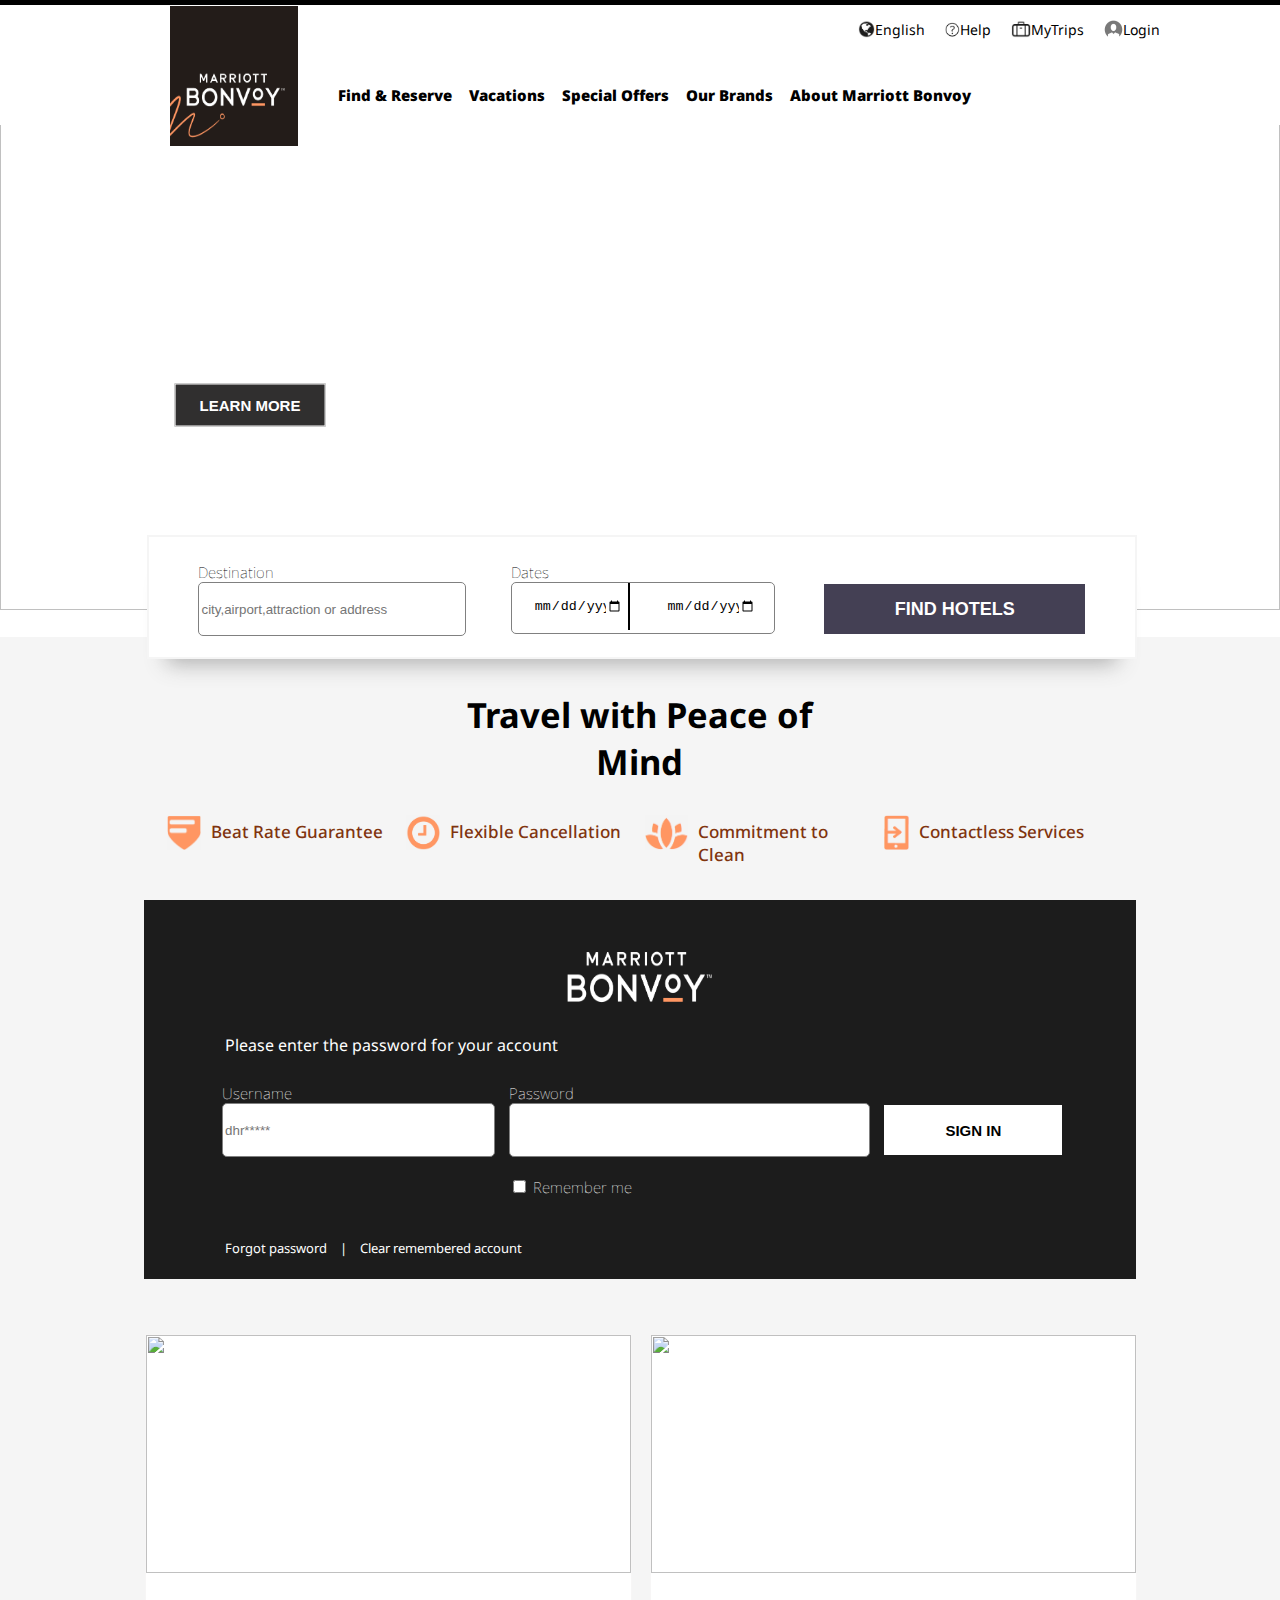
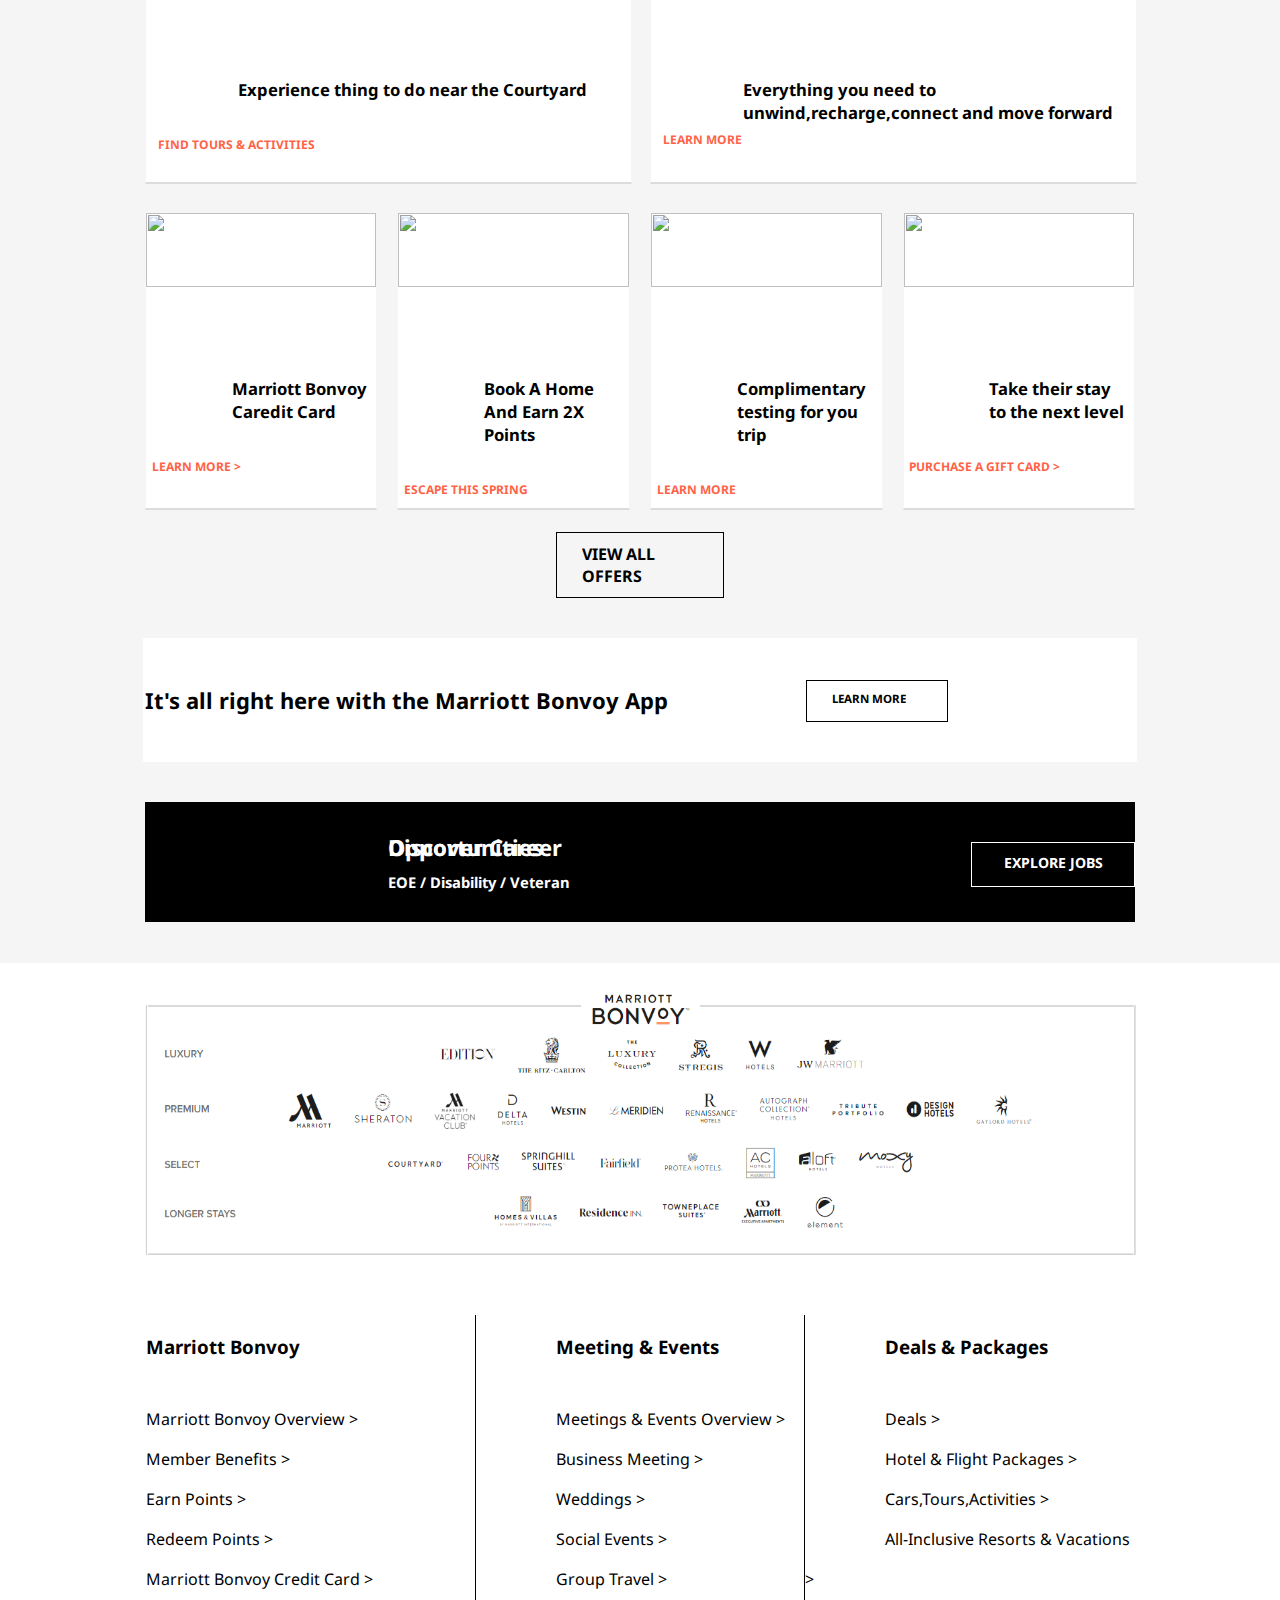
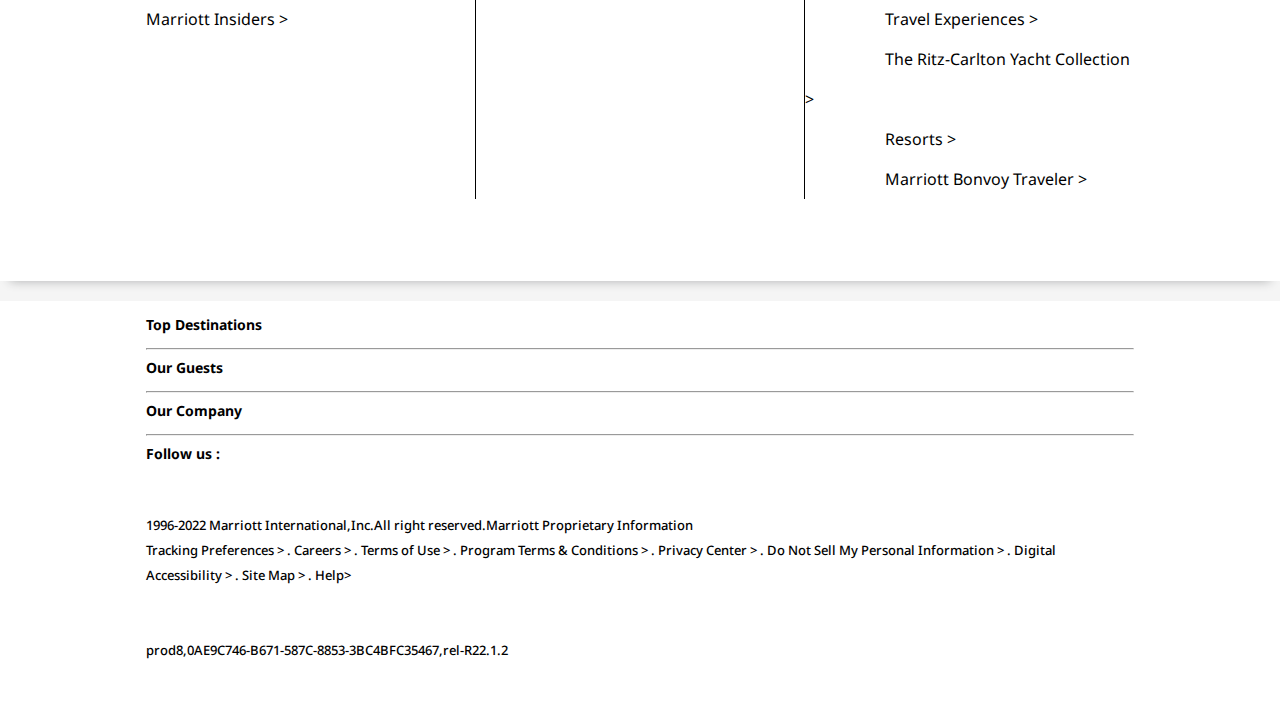
==== index.html @ 4ca2f534 "gofordeploy" ====
<!DOCTYPE html>
<html lang="en">

<head>
    <meta charset="UTF-8">
    <meta http-equiv="X-UA-Compatible" content="IE=edge">
    <meta name="viewport" content="width=device-width, initial-scale=1.0">
    <link
    rel="stylesheet"
    href="https://cdnjs.cloudflare.com/ajax/libs/font-awesome/4.7.0/css/font-awesome.min.css"
  />
  
    <link rel="preconnect" href="https://fonts.googleapis.com">
    <link rel="preconnect" href="https://fonts.gstatic.com" crossorigin>
    <link
        href="https://fonts.googleapis.com/css2?family=M+PLUS+2:wght@500;800&family=Mukta:wght@200&family=Noto+Sans&family=Outfit:wght@100&family=Poppins:wght@300&family=Source+Sans+Pro:wght@300&family=Zen+Kurenaido&display=swap"
        rel="stylesheet">
    <title>Landing Page</title>
    <link rel="shortcut icon" type="image/x-icon" href="https://cache.marriott.com/Images/Mobile/MC_Logos/MarriottApple57x57.png
      " hreflang="en-in" />

    <link rel="stylesheet" href="landing.css">
   
</head>

<body>
    <!-- main box of navbar -->

    <!-- sign in and login page in pop box -->
    <div id="pop">

    </div>

   


    <div id="navbar">

        <!-- logo box -->
        <div class="logo">
            <img src="./index_image/logo.png" width="100%" height="100%" alt="">
        </div>
        <!-- catagory box -->
        <div class="category">
            <div onclick="clickOn()">Find & Reserve</div>
            <div onclick="clickOn2()">Vacations</div>
            <div onclick="clickOn1()">Special Offers</div>
            <div onclick="clickOn3()">Our Brands</div>
            <!-- <div onclick="clickOn4()">Our Credit Card</div> -->
            <div onclick="clickOn5()">About Marriott Bonvoy</div>
        </div>
        <!-- info box like sigin ,help other -->
        <div class="info">
            <div><img src="./index_image/1st.png" alt="" width="50%" height="100%">English</div>
            <div><img src="./index_image/2nd.png" alt="" width="50%" height="100%"> Help</div>
            <div><img src="./index_image/3rd.png" alt="" width="50%" height="100%"> MyTrips</div>
            <div onclick="siginOn()" id="siginName"><img src="./index_image/8th.png" alt="" width="50%" height="100%"> Login</div>
            <div id="logOut" onclick="logOut()"></div>

            <div></div>
        </div>
    </div>
    <!-- navbar finish -->
    <!-- button and heading top on the image & image data -->
    <div id="mainImageBox">
        <div id="btuimg">
            <img src="https://cache.marriott.com/marriottassets/marriott/BDQCC/bdqcc-exterior-5133-hor-feat.jpg?output-quality=70&interpolation=progressive-bilinear&downsize=1180px:*"
                width="100%" height="610px" alt="" class="btuing">
            <div class="explore">
                EXPLORE OUR BRANDS
            </div>
            <button class="ExMore">LEARN MORE</button>
        </div>
        <!-- Find Hotels section -->
        <div id="findbox">
            <div class="findinner">
                <div id="waiting">
                    <img src="https://www.synergypunching.com/images/icons/preloader.svg" width="100%" height="100%" alt="">
                </div>
                <div class="destination">
                    Destination
                    <br>
                    <input type="text" placeholder="city,airport,attraction or address" id="HotelNameinput">
                </div>
                <div class="dates">
                    Dates
                    <br>
                    <div id="Datesinput"> <input type="date" class="startdate">
                        <input type="date" class="enddate">
                    </div>
                </div>
                <div class="findHotels">
                    <button id="HotelsSubmit">FIND HOTELS</button>
                </div>
            </div>
        </div>

    </div>
    <!-- click and show function on navbar -->
    <div class="hoverOuter">

    </div>
    <!-- main box end -->
    <!-- Travel with Peace of mind -->
    <!-- start middle box in the middle box number of poster etc. -->
    <div id="middlebox">
        <div id="Peace">
            <h2>Travel with Peace of Mind</h2>
        </div>

        <!-- Beat rate ,flexible , clean tag -->
        <div id="BestRate">
            <div><img src="/index_image/4th.png" alt="4th" width="15%"> <label for="">Beat Rate Guarantee</label> </div>
            <div><img src="/index_image/5th.png" alt="5th" width="15%"><label for="">Flexible Cancellation</label></div>
            <div><img src="/index_image/6th.png" alt="6th" width="19%">
                <label for="">Commitment to Clean</label>
            </div>
            <div><img src="/index_image/7th.png" alt="7th" width="11%"><label for="">Contactless Services</label> </div>
        </div>

        <!-- black box -->
        <div id="innersignin">
            <!-- logo box -->
            <div class="secondlogo">
                <img src="/index_image/2nd logo.png" alt="2nd logo" width="100%" height="100%">
            </div>
            <!-- signin box -->
            <div id="dhruv">
                <div class="Note">Please enter the password for your account</div>
                <div class="sigininner">
                    <div class="Emailinput">
                        Username
                        <br>
                        <input type="text" placeholder="dhr*****" id="Emailinput">
                    </div>
                    <div class="Passwordinput">
                        Password
                        <br>
                        <input type="password" id="passwordinput">
                        <div class="checkbox"><input type="checkbox" id="checkbox"> Remember me
                        </div>
                    </div>
                    <div class="signinbut">
                        <button id="signinbut" onclick="Onscreenlogin()">SIGN IN</button>
                    </div>
                </div>
                <div class="Note2">
                    <div class="forgot">Forgot password</div>&emsp;|&emsp;
                    <div class="clear">Clear remembered account</div>
                </div>
               
            </div>
        </div>

        <!-- first Poster box -->

        <div id="firstPoster">
            <div>
                <img src="https://cache.marriott.com/marriottassets/search/homepage/tiles_2019/bonvoy-tours-activities-660x372.jpg?interpolation=progressive-bilinear&downsize=590:*"
                    width="100%" height="73%" alt="">
                <div class="leftsidePoster">
                    <h3>Experience thing to do near the Courtyard</h3>

                    <p class="tours">FIND TOURS & ACTIVITIES</p>

                </div>
            </div>
            <div>
                <img src="https://cache.marriott.com/marriottassets/search/homepage/marketing-tiles/courtyard.jpg"
                    width="100%" height="73%" alt="">
                <div class="rightsidePoster">
                    <h3>Everything you need to unwind,recharge,connect and move forward</h3>

                    <p class="learn">LEARN MORE</p>
                </div>
            </div>
        </div>


        <!-- second Poster -->

        <div id="secondPoster">
            <!-- 1st -->
            <div>
                <img src="https://cache.marriott.com/marriottassets/Loyalty/credit-card/mvp/homepage/tiles/credit-card-education-660x372.jpg?output-quality=70&interpolation=progressive-bilinear&downsize=590:*"
                    width="100%" height="50%" alt="">
                <div class="leftsidePoster">
                    <h3>Marriott Bonvoy <br> Caredit Card</h3>

                    <p class="tours">LEARN MORE ></p>

                </div>
            </div>
            <!-- 2nd -->
            <div>
                <img src="https://cache.marriott.com/marriottassets/search/homepage/tiles_2022/Last_Minute_Ski_HVMI_01_15_22_Homepage4Pack_660x372.jpg?interpolation=progressive-bilinear&downsize=590:*"
                    width="100%" height="50%" alt="">
                <div class="leftsidePoster">
                    <h3>Book A Home And Earn 2X Points</h3>

                    <p class="tours">ESCAPE THIS SPRING</p>

                </div>
            </div>
            <!-- 3rd -->
            <div>
                <img src="https://cache.marriott.com/marriottassets/search/homepage/tiles_2021/covid-testing-inclusion-HP4pack-660x372.jpg?interpolation=progressive-bilinear&downsize=590:*"
                    width="100%" height="50%" alt="">
                <div class="leftsidePoster">
                    <h3>Complimentary testing for you trip</h3>

                    <p class="tours">LEARN MORE</p>

                </div>
            </div>
            <!-- 4th -->
            <div>
                <img src="https://cache.marriott.com/marriottassets/search/homepage/tiles_2021/21MB_GiftCard_Homepage4pk_BodyScrub-min.jpg?interpolation=progressive-bilinear&downsize=590:*"
                    width="100%" height="50%" alt="">
                <div class="leftsidePoster">
                    <h3>Take their stay to the next level</h3>

                    <p class="tours">PURCHASE A GIFT CARD ></p>

                </div>
            </div>

        </div>

        <!-- VIEW ALL OFFERS Button -->

        <div id="offersbtu">VIEW ALL OFFERS</div>

        <!-- it's all right bar -->

        <div id="thirdPoster">
            <img src="https://cache.marriott.com/marriottassets/search/homepage/Joe/MBV_app3_748x332.png?interpolation=progressive-bilinear&downsize=480px:*"
                alt="">
            <div class="thirdPostertital">It's all right here with the Marriott Bonvoy App</div>
            <div class="thirdPosterbtu">LEARN MORE</div>
        </div>

        <!-- fourthPoster -->
        <div id="fourthPoster">
            <img src="https://cache.marriott.com/marriottassets/search/homepage/banners/Career-Aries-Banner_748x332.jpg?interpolation=progressive-bilinear&downsize=748px:*"
                width="230px" alt="">
            <div class="fourthPostertital">Discover Career Opportunities<h6 class="fourthPostersubtital">EOE /
                    Disability / Veteran</h6>
            </div>
            <div class="fourthPosterbtu">EXPLORE JOBS</div>
        </div>
    </div>
    <!-- middle box end  -->
    <!-- footer -->

    <div id="footer_box">
        <div class="footer_logo">
            <img src="/index_image/Footer.png" width="100%" height="100%" alt="">
        </div>

        <div class="footer_cat">
            <div>
                <h3 class="firsth3">Marriott Bonvoy</h3>
                <a href="">Marriott Bonvoy Overview ></a><br>
                <a href="">Member Benefits ></a><br>
                <a href="">Earn Points ></a><br>
                <a href="">Redeem Points ></a><br>
                <a href="">Marriott Bonvoy Credit Card ></a><br>
                <a href="">Marriott Insiders ></a>
            </div>
            <div>
                <h3>Meeting & Events</h3>
                <a href="">Meetings & Events Overview ></a><br>
                <a href="">Business Meeting ></a><br>
                <a href="">Weddings ></a><br>
                <a href="">Social Events ></a><br>
                <a href="">Group Travel ></a><br>

            </div>
            <div>
                <h3>Deals & Packages</h3>
                <a href="">Deals ></a><br>
                <a href="">Hotel & Flight Packages ></a><br>
                <a href="">Cars,Tours,Activities ></a><br>
                <a href="">All-Inclusive Resorts & Vacations ></a><br>
                <a href="">Travel Experiences ></a><br>
                <a href="">The Ritz-Carlton Yacht Collection ></a><br>
                <a href="">Resorts ></a><br>
                <a href="">Marriott Bonvoy Traveler ></a><br>

            </div>
        </div>
    </div>

    <div id="footer_end">
        <div class="end_box">

            <div onclick="footer_pop1()" class="ftbox1">Top Destinations</div>
            <div class="footer_pop1">Anaheim Hotels > Atlanta Hotels > Baltimore Hotels >  Boston Hotels >  Cancun Hotels > Charlotte Hotels >  Chicago Hotels > Costa Rica Hotels > Dallas Hotels >  Las Vegas Hotels > London Hotels > Los Angeles Hotels > Memphis Hotels > Miami Hotels > Myrtle Beach Hotels > New York Hotels >  Orlando Hotels >  Paris Hotels > Philadelphia Hotels > San Francisco Hotels > St. Louis Hotels > Tampa Hotels > Thailand Hotels > Toronto Hotels > Washington DC Hotels ></div>


            <hr>
            <div onclick="footer_pop2()" class="ftbox1">Our Guests</div>
            <div class="footer_pop2">Best Rate Guarantee > Marriott Bonvoy Moments > Activities > Marriott Insiders > Marriott Bonvoy Traveler > Travel Experiences > Travel Insurance > Shop Marriott > Shop Westin > Gift Cards ></div>
            <hr>
            <div onclick="footer_pop3()" class="ftbox1">Our Company</div>
            <div class="footer_pop3">
                About Marriott > Careers > Travel Professionals > Group Partners > Developers > Affiliates > Investors > News >  Bill Marriott's Blog >  Anthony Capuano's Blog > Heart of the House
            </div>
            <hr>
            <div class="ftbox1">Follow us :</div>
            
            <br>
            <br>
            <div class="endabout">
            1996-2022 Marriott International,Inc.All right reserved.Marriott Proprietary Information
            <br>
            Tracking Preferences > . Careers > . Terms of Use > . Program Terms & Conditions > . Privacy Center > . Do
            Not Sell My Personal Information > . Digital Accessibility > . Site Map > . Help>
            <br>
            <br>
            <br>
            prod8,0AE9C746-B671-587C-8853-3BC4BFC35467,rel-R22.1.2
        </div>
        </div>
    </div>


    <!-- <div id="check"></div> -->



</body>

</html>

<script src="navbar_hover.js"></script>
---- landing.css ----
body{
    margin: 0%;
    font-family: 'Poppins', sans-serif;
    font-family: 'Noto Sans', sans-serif;
    color: rgb(0, 0, 0);
    background-color:whitesmoke;
    
    
}

#waiting{
    /* border: 2px solid gold; */
    width: 80%;
    height: 1000px;
    top: 0%;
    left: 10%;
    z-index: 5;
    position: absolute;
    position:fixed;
    display: none;
    
}

#navbar{
    /* border: 2px solid black; */
    position:fixed;
    z-index: 2;
    width: 100%;
    height: 120px;
    border-top:5px solid black;
    /* border-bottom: 2px solid gainsboro; */
    display: flex;
    background-color: white;
    /* margin-top:-22px; */
}

.category{
    /* border: 2px solid blue; */
    height: 30px;
    width: 50%;
    margin-left:40px;
    margin-top:80px;
    display: flex;
    gap: 17px;

}

.logo{
    /* border: 2px solid red; */
    width: 10%;
    height: 140px;
    margin-left: 170px;
    margin-top: 0.5px;
    z-index: 2px;

}

.info{
    /* border: 2px solid teal; */
    width: 30%;
    height: 18px;
    margin-left: -120px;
    display: flex;
    gap: 20px;
    margin-top: 15px;
}

.category>div{
    font-size:15px;
    font-weight:900;
}

.category>div:hover{
    border-bottom: 2px solid black;
    cursor: pointer;
}

.info>div{
   display: flex;
   font-size: 14px;
}





#findbox{
    border: 2px solid whitesmoke;
    box-shadow: rgba(94, 94, 94, 0.45) 0px 25px 20px -20px;
    width: 77%;
    margin: auto;
    height: 120px;
    margin-left:11.5%;
    margin-top: -80px;
    position: absolute;
    background-color: white;
   
}

#middlebox{
    background-color: whitesmoke;
    margin-top: -20px;
    border: 1px solid whitesmoke;
}


.explore{
position: absolute;
margin-top: -360px;
/* margin-left: 170px; */
color: white;
font-size: 50px;
font-weight:bolder;
z-index: 20px;
left: 11.4%;

}

.btuimg{
    position: relative;
}

.ExMore{
    position: absolute;
    top: 45%;
    left: 250px;
    transform: translate(-50%, -50%);
    -ms-transform: translate(-50%, -50%);
    background-color: rgb(48, 47, 47);
    color: white;
    font-size: 15px;
    padding: 12px 24px;
    border:1px solid white;
    cursor: pointer;
    font-weight: 600;
    
    text-align: center;
}

.findinner{
    display: flex;
    gap: 51px;
    /* border: 2px solid blue; */
    
    width: 90%;
    margin: auto;
    margin-top:25px;
    font-weight: 100;
    font-size: 15px;

}

#HotelNameinput{
    width: 100%;
    height: 50px;
    border-radius: 5px;
    border: 1px solid gray;
}

#HotelNameinput1{
    width: 100%;
    height: 50px;
    border-radius: 5px;
    border: 1px solid gray;
}

#Datesinput{
    width: 100%;
    height: 50px; 
    border-radius: 5px;
    border: 1px solid gray;
    display: flex;
    justify-content: space-around;
}

.startdate{
    margin-left: 3px;
    padding-right:5px;
    border: none;
    border-right: 2px solid black;
    height: 94%;
    width: 7vw;
}
.enddate{
    border: none;
    height: 94%;
    width: 7vw;
    
}

.startdate1{
    margin-left: 3px;
    padding-right:5px;
    border: none;
    border-right: 2px solid black;
    height: 94%;
    width: 47%;
}
.enddate1{
    border: none;
    height: 94%;
    width: 47%;
    overflow: hidden;
}

#HotelsSubmit{
    width: 100%;
    height: 50px; 
    margin-top: 22px;
    background-color:#444054;
    border: none;
    font-weight: 700;
    font-size: 18px;
    color: white;
}

#HotelsSubmit:hover{
    background-color: #53505f;
    cursor: pointer;
}

#HotelsSubmit1{
    width: 100%;
    height: 50px; 
    margin-top: 22px;
    background-color:#444054;
    border: none;
    font-weight: 700;
    font-size: 18px;
    color: white;
}

#HotelsSubmit1:hover{
    background-color: #53505f;
    cursor: pointer;
}


.findinner>div{
    width: 30%;
    
}

#mainImageBox{
    /* border: 2px solid black; */
   background-color: white;
    height:657px ;
}

#Peace{
    margin: auto;
    border: 2px solid transparent;
    width: 30%;
    font-size: 23px;
    text-align: center;
    font-weight:bolder;
    margin-top: 22px;
}

#BestRate{
    /* border: 2px solid blueviolet; */
    display: flex;
    gap: 10px;
    width: 74%;
    margin: auto;
    

}
#BestRate>div{
       width: 25%;
       /* border: 2px solid red; */
       display: flex;
       height: 35px;
}

#BestRate>div>label{
     margin-top: 5px;
     margin-left:10px;
     font-size: 17px;
     font-weight: 500;
     color: #80340e;
}

#BestRate>div>label:hover{
    text-decoration: underline;
    cursor: pointer;
}

#check{
    height: 700px;
}

#innersignin{
    width: 77.3%;
    border: 2px solid transparent;
    margin: auto;
    margin-top:50px;
    height: 375px;
    background-color:#1c1c1c;
}

.secondlogo{
    
    width:15%;
    height: 60px;
    margin: auto;
    margin-top:45px;
}


.sigininner{
    display: flex;
    gap: 20px;
    /* border: 2px solid white; */
    
    width: 90%;
    margin: auto;
    margin-top:25px;
    font-weight: 100;
    font-size: 15px;
}

#Emailinput{
    width: 100%;
    height: 50px;
    border-radius: 5px;
    border: 1px solid gray;
}

#passwordinput{
    width: 100%;
    height: 50px; 
    border-radius: 5px;
    border: 1px solid gray;
}

#signinbut{
    width: 100%;
    height: 50px; 
    margin-top: 22px;
    background-color:white;
    border: none;
    font-weight: 700;
    font-size: 15px;
    color:black;
}

#signinbut:hover{
    background-color: rgb(192, 192, 192);
    cursor: pointer;
}

.Emailinput{
    width: 30%;
    color: white;
    margin-left:3%;
}

.Passwordinput{
    width: 40%;
    color: white;
}

.signinbut{
    width: 20%;
    color: white;
}

.Note{
    border: 2px solid transparent;
    width: 84%;
    margin: auto;
    color: white;
    margin-top: 25px;
}

.checkbox{
    margin-top: 20px;
   
}

.Note2{
    border: 2px solid transparent;
    width: 84%;
    margin: auto;
    color: white;
    margin-top:40px;
    display: flex;
    font-size:13px;
}

.Note2>div:hover{
    text-decoration: underline;
    cursor: pointer;
}

#firstPoster{
    width: 77.5%;
    /* border: 2px solid violet; */
    height: 450px;
    margin: auto;
    margin-top:55px;
    display: grid;
    grid-template-columns: repeat(2,1fr);
    grid-gap: 20px;
}

#firstPoster>div{
    border: 1px solid rgb(247, 246, 246);
    border-bottom:2px solid gainsboro;
    width: 100%;
    background-color: white;
}
#firstPoster h3{
    font-size: 1.3vw;
}
.leftsidePoster{
    /* border:2px solid gold; */
    width: 95%;
    height:100px;
    margin: auto;
   

}

.rightsidePoster{
    /* border:2px solid gold; */
    width: 95%;
    height:100px;
    margin: auto;

    
}

.tours{
    color: tomato;
    font-size:12px ;
    font-weight: bolder;
    margin-top: 45px;
    position: relative;
    bottom: 10px;
   
}

.tours:hover{
    text-decoration: underline;
    cursor: pointer;
}
.learn{
    color: tomato;
    font-size:12px ;
    font-weight: bolder;
    position: relative;
    bottom: 10px;
}

.learn:hover{
    text-decoration: underline;
    cursor: pointer;
}

#secondPoster{
    width: 77.5%;
    /* border: 2px solid violet; */
    height: 295px;
    margin: auto;
    margin-top:28px;
    display: grid;
    grid-template-columns: repeat(4,1fr);
    grid-gap: 20px;
}

#secondPoster>div{
      border: 1px solid rgb(247, 246, 246);
      border-bottom:2px solid gainsboro;
      height: 100%;
      background-color: white;
}
#secondPoster h3{
    font-size: 1.3vw;
}

#offersbtu{
    background-color: transparent;
    padding:10px 25px; 
    margin: auto;
    margin-top: 25px;
   width: 9%;
   border: 1px solid black;
   font-weight: bolder;
   
}

#offersbtu:hover{
    background-color: black;
    color: white;
    cursor: pointer;
}

#thirdPoster{
   width: 77.5%;
   border: 2px solid white;
   margin: auto;
   margin-top:40px;
   height:120px;
   display: flex;
   background-color: white;
}

.thirdPostertital{
    font-size: 22px;
    font-weight: bolder;
    margin-top:45px;
}

.thirdPosterbtu{
    background-color: transparent;
    padding:10px 25px; 
    margin-left:14%;
    margin-top: 40px;
    height:20px;
   width: 9%;
   border: 1px solid black;
   font-weight: bolder;
   font-size: .9vw;
}

.thirdPosterbtu:hover{
    background-color: black;
    color: white;
    cursor: pointer;
}


#fourthPoster{
    width: 77.5%;
    
    margin: auto;
    margin-top:40px;
    margin-bottom: 40px;
    height:120px;
    display: flex;
    background-color: black;
 }
 
 .fourthPostertital{
     font-size: 22px;
     font-weight: bolder;
     margin-top:45px;
     margin-left:37px;
     line-height: 0px;
     color: white;
 }
 
 .fourthPosterbtu{
     background-color: transparent;
     padding:1% 1% ; 
     margin-left:28.5%;
     margin-top: 40px;
     height:1.8vw;
      width: 16%;
     border: 1px solid white;
     color: white;
     font-weight: bolder;
     font-size: 1.1vw;
     display: flex;
     justify-content: center;
 }
 
 .fourthPosterbtu:hover{
     background-color:white;
     color: black;
     cursor: pointer;
 }


 .hover{
     position: absolute;
     width: 100%;
    z-index: 1;
    /* height:400px;
     border: 2px solid blue; */
     top:125px;
     background-color: white;
     position: fixed;
     box-shadow: rgba(0, 0, 0, 0.45) 0px 25px 20px -20px;
 }

#find_reserve{
       width: 77.6%;
       /* border: 2px solid black; */
       margin: auto;
       margin-top: 45px ;
       margin-bottom: 40px;
}

.find_reserve_inner{
    display: flex;
    margin-top: 30px;
    gap: 20px;
}

.find_reserve_destination{
    width:30%;
}

.find_reserve_dates{
    width: 30%;
}

.find_reserve_findHotels{
    width: 30%;
}
.find_reserve_class{
    margin-top: 20px;
}
.find_reserve_class>a{
  line-height: 30px;
  text-decoration: none;
  color: rgb(226, 148, 2);
}

.find_reserve_class>a:hover{
    cursor: pointer;
    text-decoration: underline;
}

.find_reserve_vacation{
   font-size: 13px;
}

.find_reserve_vacation>a{
  text-decoration:none;
  font-weight: bolder;
  font-size: 10px;
  color:rgb(226, 148, 2) ;
}

.find_reserve_vacation>a:hover{
    text-decoration: underline;
}


#special_offers{
    width: 77.6%;
   /* border: 2px solid black;
   height: 350px; */
   margin: auto;
   margin-top: 45px ;
   margin-bottom: 40px;
   display: flex;
   gap: 20px;
}

#special_offers>div{
    flex: 1;
   
}

.special_offers_first>div{
  border-bottom: 1px solid gainsboro;
  padding:10px 0px;
}

.special_offers_first>div:hover{
    border-bottom: 2px solid black;
    cursor: pointer;
}


.special_offers_second>div{
    border-bottom: 1px solid gainsboro;
    padding:10px 0px;
  }
  
  .special_offers_second>div:hover{
      border-bottom: 2px solid black;
      cursor: pointer;
  }

  .special_offers_third{
      height: 200px;
  }

  .special_offers_foruth_1st{
      font-size: 24px;
      font-weight: bold;
  }

  .special_offers_foruth_2nd{
      /* border: 2px solid black; */
      width: 140px;
      padding:10px;
      margin-top: 20px;
      font-weight: 600;
      background-color:#444054;
      color: white;
  }

  .special_offers_foruth_2nd:hover{
    background-color: #53505f;
    cursor: pointer;
  }

  #vacation{
    width: 77.6%;
    /* border: 2px solid black;
    height: 350px; */
    margin: auto;
    margin-top: 45px ;
    margin-bottom: 40px;
    display: flex;
    gap: 20px;
  }

  #vacation>div{
    flex: 1;
   
}

.vacation_first>div{
  border-bottom: 1px solid gainsboro;
  padding:10px 0px;
}

.vacation_first>div:hover{
    border-bottom: 2px solid black;
    cursor: pointer;
}


.vacation_second>div{
    border-bottom: 1px solid gainsboro;
    padding:10px 0px;
  }
  
  .vacation_second>div:hover{
      border-bottom: 2px solid black;
      cursor: pointer;
  }

  .vacation_third{
      height: 200px;
  }

  .vacation_fourth_1st{
      font-size: 24px;
      font-weight: bold;
  }

  .vacation_fourth_2st{
    font-size: 20px;
    font-weight: bold;
}

  .vacation_fourth_3rd{
      /* border: 2px solid black; */
      width: 160px;
      padding:10px;
      margin-top: 20px;
      font-weight: 600;
      background-color:#444054;
      color: white;
  }

  .vacation_fourth_3rd:hover{
    background-color: #53505f;
    cursor: pointer;
  }

 
  #about_marriott{
    width: 77.6%;
   /* border: 2px solid black;
   height: 350px; */
   margin: auto;
   margin-top: 45px ;
   margin-bottom: 40px;
   display: flex;
   gap: 20px;
}

#about_marriott>div{
    flex: 1;
   
}

.about_marriott_first>div{
  border-bottom: 1px solid gainsboro;
  padding:10px 0px;
}

.about_marriott_first>div:hover{
    border-bottom: 2px solid black;
    cursor: pointer;
}


.about_marriott_second>div{
    border-bottom: 1px solid gainsboro;
    padding:10px 0px;
  }
  
  .about_marriott_second>div:hover{
      border-bottom: 2px solid black;
      cursor: pointer;
  }

  .about_marriott_third{
      height: 200px;
  }

  .about_marriott_foruth_1st{
      font-size: 24px;
      font-weight: bold;
  }

  .about_marriott_foruth_2nd{
      /* border: 2px solid black; */
      width: 80px;
      padding:10px;
      margin-top: 20px;
      font-weight: 600;
      background-color:#444054;
      color: white;
  }

  .about_marriott_foruth_2nd:hover{
    background-color: #53505f;
    cursor: pointer;
  }


  #ourbrands{
    width: 77.6%;
    /* border: 2px solid black; */
    margin: auto;
    margin-top: 45px ;
    margin-bottom: 40px;
}


#siginBox{
 /* border: 2px solid brown; */
 height: 700px ;
 width: 80%;
 z-index: 3;
 position: fixed;
 top:40px;
 left:10%;
 background-color:white;
 box-shadow: rgba(17, 12, 46, 0.15) 0px 48px 100px 0px;
 
}


#siginName{
    cursor: pointer;
}



/* aditiya css */

.sign-letter {
    font-size: 25px;
}

.sign-letter1 {
    font-size: 25px;
    margin-bottom: 20px;
}

.welcome {
    /* border: 1px solid blue; */
    width: 500px;
    font-size: 34px;
    display: inline-block;
    font-weight: bold;
}


.bg-modal2 {
    width: 70%;
    height: 650px;
    background-color: white;
    display: flex;
    
    justify-content: center;
    
    margin-left: 180px;
    margin-top: 10px;
    gap: 30px;
    
}

.modal-content2 {
    margin-left: 20px;
    width: 80%;
    height: 650px;
    border-right: 2px solid black;
    padding-right: 25px;
    /* text-align: center; */


}


.modal-content2 input{
    
        padding: 10px 180px;
        text-align: left;
    
}

.login-submit {
    margin-top: 10px;
    padding: 13px 230px;
    background-color: #444054;
    font-weight: bold;
    color: white;
    font-size: large;
}

.aditiyabtu{
     width: 100%;
     font-size: 20px;
     font-weight:bold;
     padding:10px 0px ;
    background-color: transparent;
    border: 1px solid black;
}

.aditiyabtu:hover{
    background-color:black;
    color: white;
    cursor: pointer;
  }

  .login-submit:hover{
    background-color: #53505f;
    cursor: pointer;
  }

.last-p {
    color: tomato;
}

.aditiya_right_box{
    /* border: 2px solid black; */
    height: 520px ;

    position: relative;
    top: 140px;
}

.cross{
    position: absolute;
    font-size: 50px;
    right: 50px;
    cursor: pointer;
}


#create_account{
    cursor: pointer;
}

#create_account:hover{
    text-decoration: underline;
    font-weight: bold;
}


#siginBox1{

    
    /* width: 30%; */
    z-index: 3;
    position:absolute;
    top:40px;
    left:27%;
    background-color:white;
   
    box-shadow: rgba(0, 0, 0, 0.09) 0px 2px 1px, rgba(0, 0, 0, 0.09) 0px 4px 2px, rgba(0, 0, 0, 0.09) 0px 8px 4px, rgba(0, 0, 0, 0.09) 0px 16px 8px, rgba(0, 0, 0, 0.09) 0px 32px 16px;

    
   }
.modal-content {
    padding: 40px;
    background-color: white;
    width: 600px;
    /* height: 900px; */
    /* text-align: center; */
   
    
  
}



#sign-logo{
    height: 40px;
    width: 250px;
}

.labelcr {
    margin-left: 5px;
    float: left;
    width: 150px;
    margin-bottom: 10px;
    /*or whatever you want the spacing to be*/
}

#cond {
    width: 530px;
    display: inline-block;
    text-align: justify;
    /* border: 1px solid red; */
}

.signup-submit {
    background-color: #444054;
    color: white;
    padding: 10px 234px;
    font-size: large;
    font-weight: bold;

}

.inputcr {
    padding: 10px 180px;
    text-align: left;
    margin-left: 5px;
    float: left;
    /* width: 150px; */
    margin-bottom: 10px;
    /*or whatever you want the spacing to be*/
}


select {
    margin-left: 5px;
    padding: 10px 226px;
}


#logOut{
    font-weight: bolder;
    cursor: pointer;
}


/* footer css */

.footer_logo{
    
    width: 78.6%;
    height: 280px;
    /* border: 2px solid black; */
    margin: auto;
    margin-top: 20px;
}

.footer_cat{
    width: 77.4%;
    /* border: 2px solid black; */
    margin: auto;
    margin-top: 50px;
    display: flex;
    margin-bottom: 80px;

}

.footer_cat>div{
    flex: 1;
 
}

.footer_cat>div>h3{
    margin-bottom: 40px;
 
}
.footer_cat>div:nth-child(2){
    border-left: 1px solid black
  
}

.footer_cat>div:nth-child(2)>a,h3{
   
    padding-left: 80px;
    
}

.footer_cat>div:nth-child(3)>a,h3{
   
    padding-left: 80px;
    
}
.footer_cat>div:nth-child(3){
    border-left: 1px solid black
  
}

.footer_cat>div>a{
    
    text-decoration: none;
    color: black;
    line-height: 40px;
}

.footer_cat>div>a:hover{
    text-decoration: underline;
}

.firsth3{
    padding-left: 0px;
}

#footer_box{
    border: 2px solid transparent;
    background-color: white;
    box-shadow: rgba(33, 35, 38, 0.329) 0px 10px 10px -10px;
}

#footer_end{
    margin-top: 20px;
    border: 2px solid transparent;
    background-color: white;
    
}

.end_box{
   
    border: 2px solid transparent;
    width: 77.5%;
    margin: auto;
    margin-top: 10px;
    
}

.footer_pop1{
    margin-top: 20px;
    display:none;
    font-size: 13px;
    line-height:30px;
  
}

.footer_pop2{
    margin-top: 20px;
    display:none;
    font-size: 13px;
    line-height:30px;
   
}

.footer_pop3{
    margin-top: 20px;
    display:none;
    font-size: 13px;
    line-height:30px;
   
}

.ftbox1{
    font-weight: bold;
    font-size: 14px;
    height: 25px;
    cursor: pointer;
}

.endabout{
    font-size: 13px;
    line-height: 25px;
    font-weight: 500;
    margin-bottom: 60px;
}



.dhruv-msg{
    color: white;
    width: 50%;
    margin: auto;
    text-align: center;
    margin-top: 40px;
    font-size: 40px;

}

.signup-submit:hover{
    cursor: pointer;
    background-color:#53505f;
}
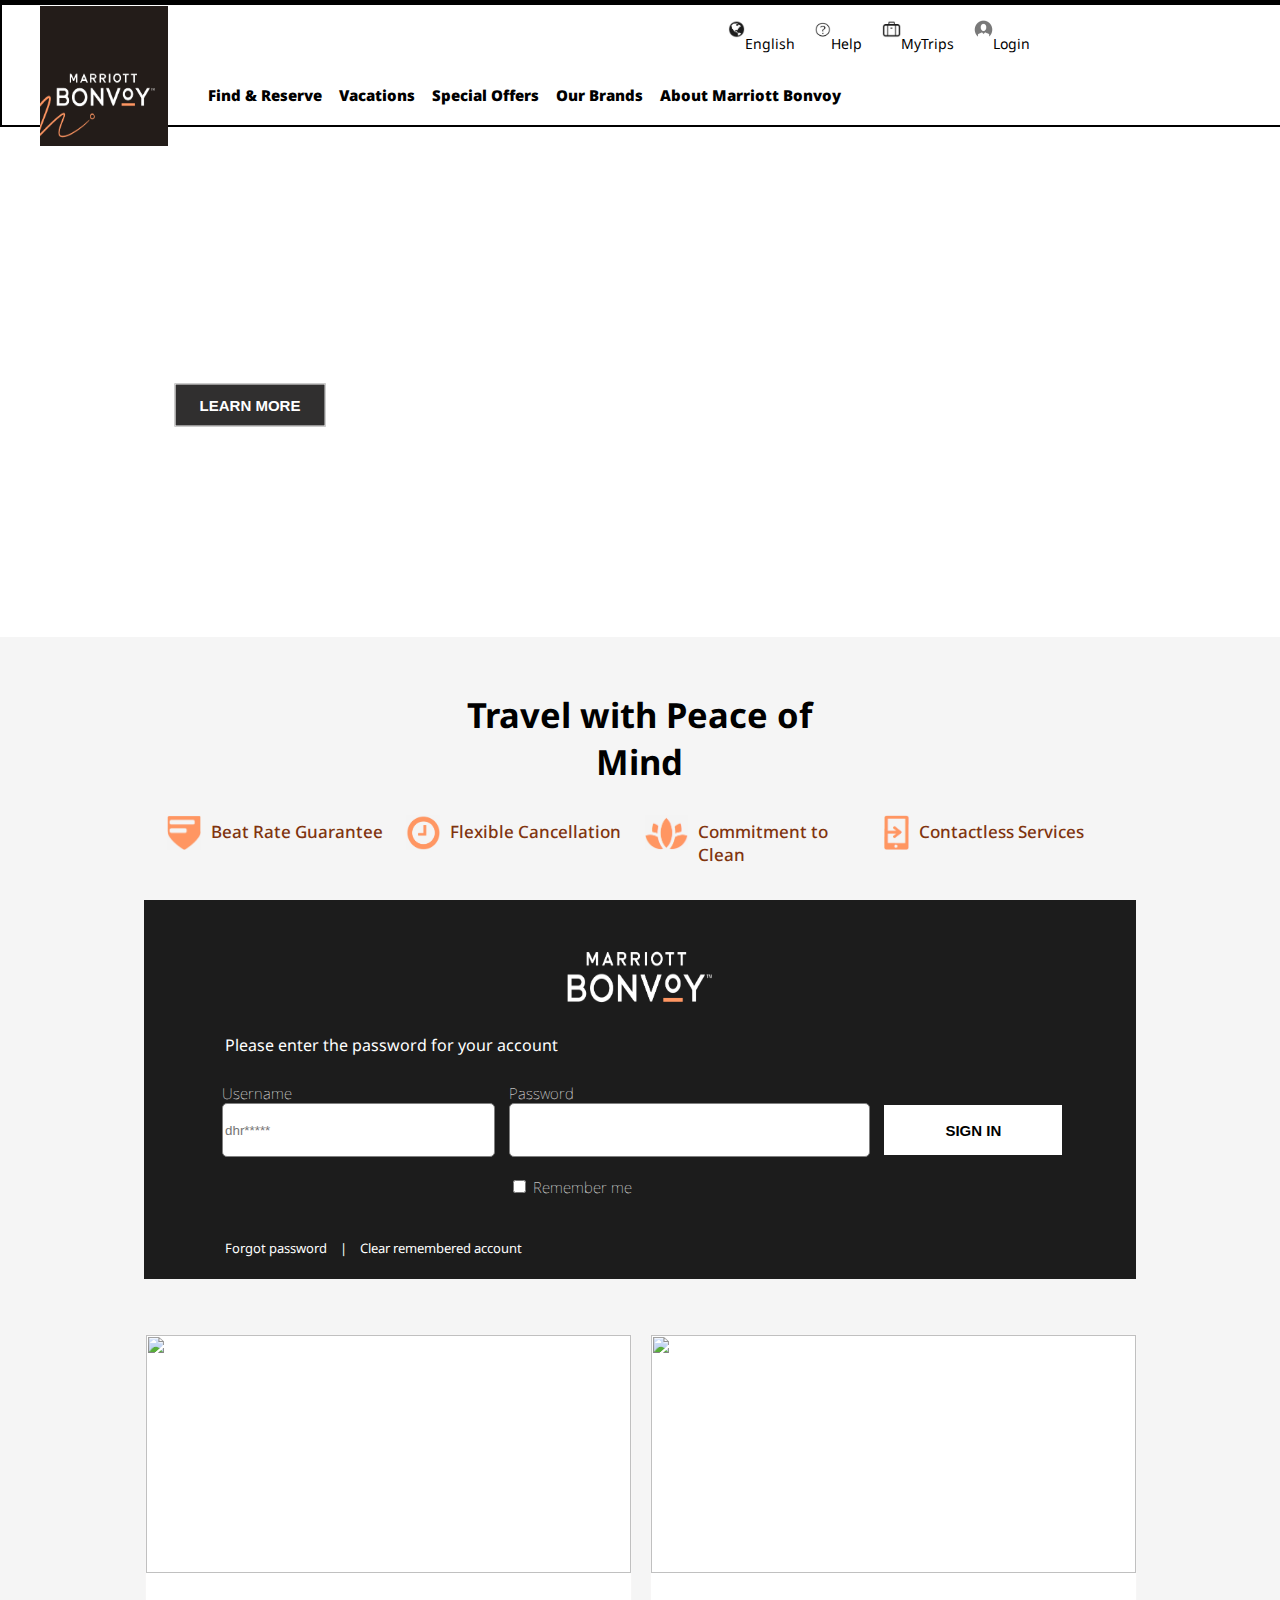
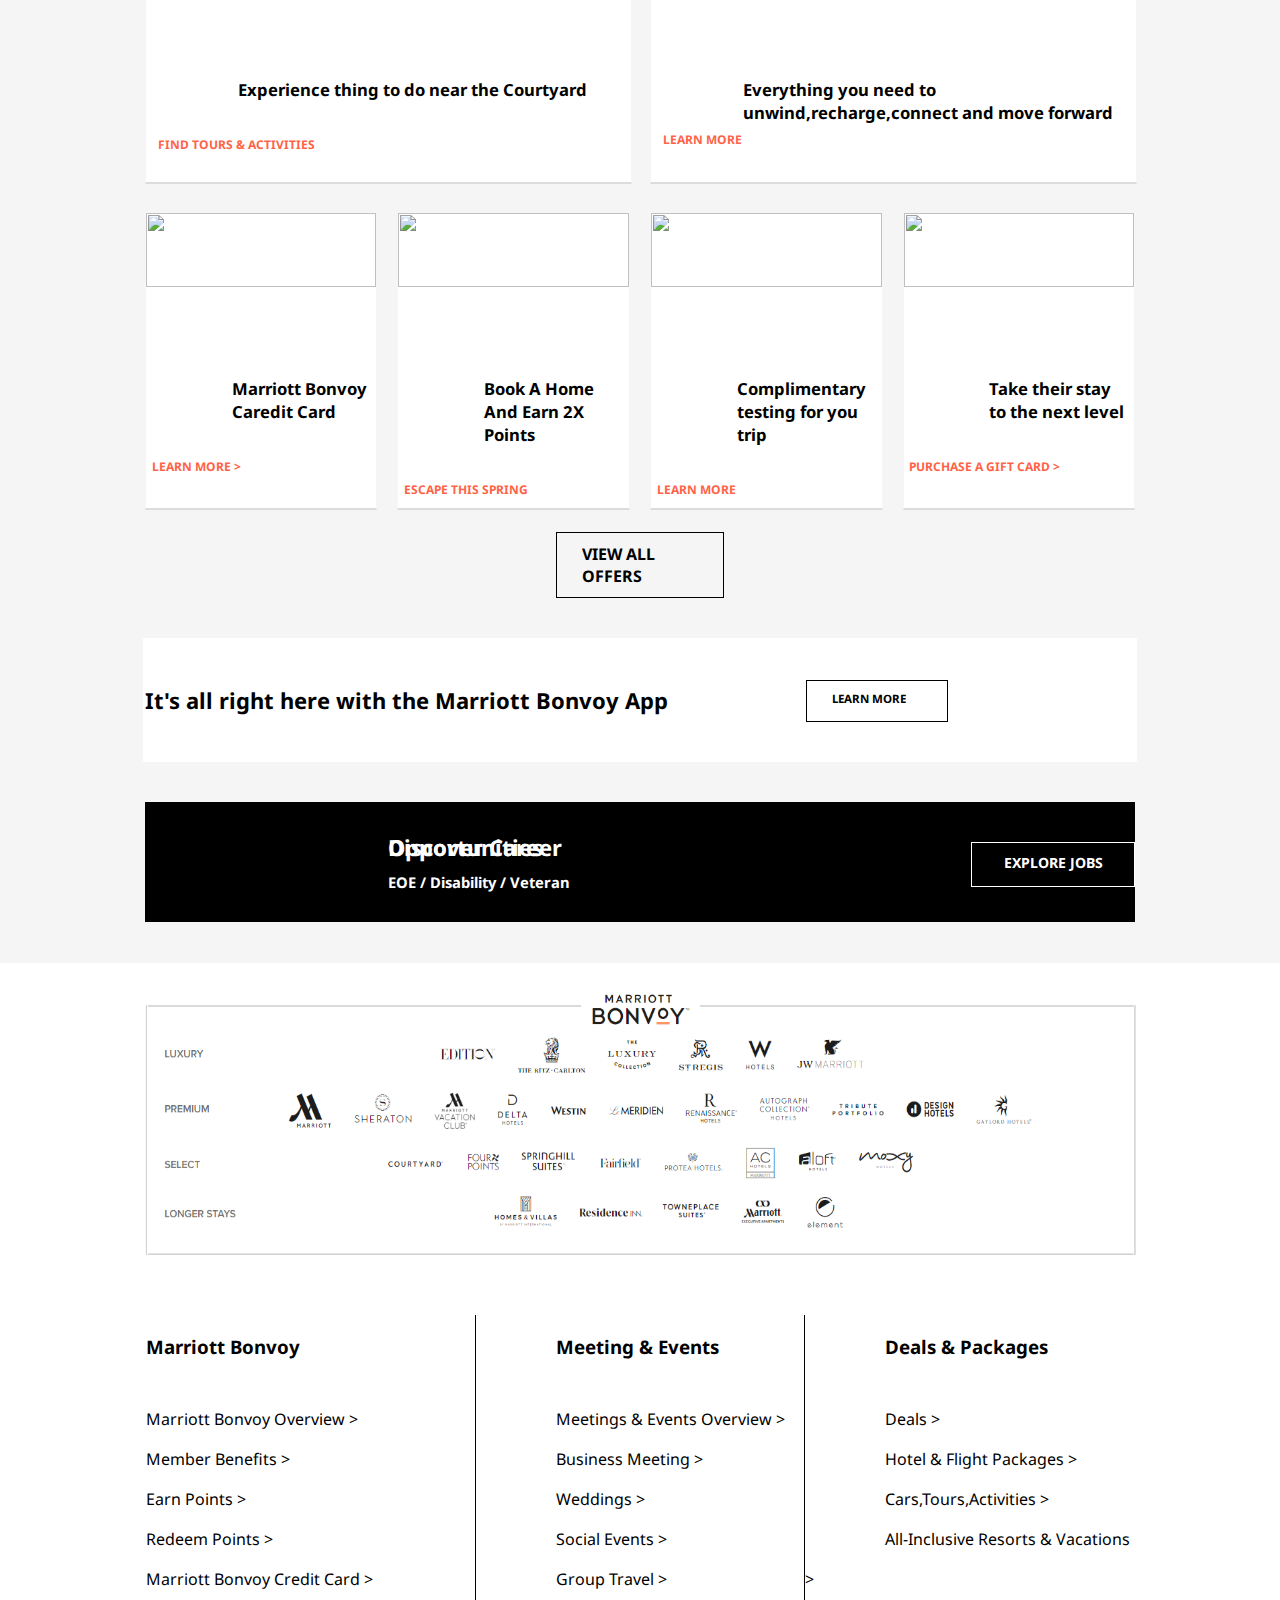
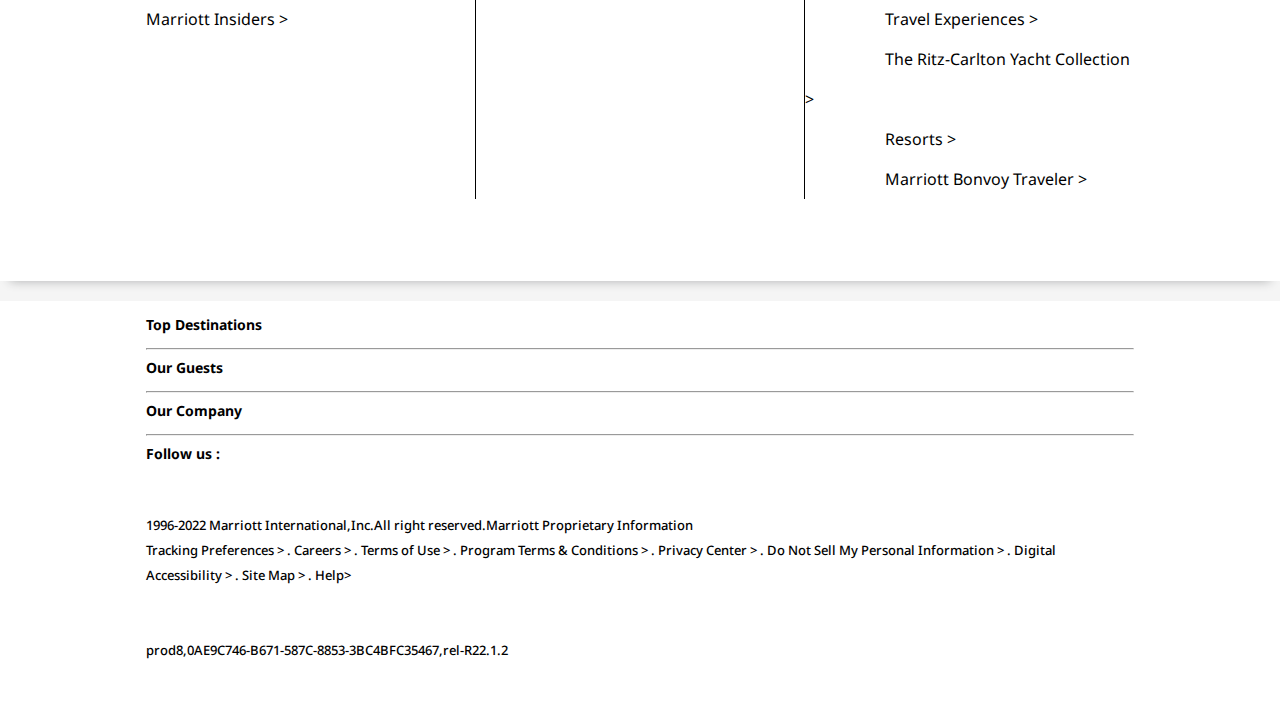
==== commit 94e6b903: "mobile responsive" ====
--- a/index.html
+++ b/index.html
@@ -35,12 +35,28 @@
 
 
     <div id="navbar">
+        <details id="main_category" class="category">
+            <summary ><img src="./index_image/5072748.png" alt=""></summary>
+            <div onclick="clickOn()">Find & Reserve</div>
+            <div onclick="clickOn2()">Vacations</div>
+            <div onclick="clickOn1()">Special Offers</div>
+            <div onclick="clickOn3()">Our Brands</div>
+            <!-- <div onclick="clickOn4()">Our Credit Card</div> -->
+            <div onclick="clickOn5()">About Marriott Bonvoy</div>
+        </details>
 
         <!-- logo box -->
         <div class="logo">
             <img src="./index_image/logo.png" width="100%" height="100%" alt="">
         </div>
         <!-- catagory box -->
+
+       
+
+
+
+
+
         <div class="category">
             <div onclick="clickOn()">Find & Reserve</div>
             <div onclick="clickOn2()">Vacations</div>
@@ -51,10 +67,14 @@
         </div>
         <!-- info box like sigin ,help other -->
         <div class="info">
-            <div><img src="./index_image/1st.png" alt="" width="50%" height="100%">English</div>
-            <div><img src="./index_image/2nd.png" alt="" width="50%" height="100%"> Help</div>
-            <div><img src="./index_image/3rd.png" alt="" width="50%" height="100%"> MyTrips</div>
-            <div onclick="siginOn()" id="siginName"><img src="./index_image/8th.png" alt="" width="50%" height="100%"> Login</div>
+           
+
+
+
+            <div><img src="./index_image/1st.png" alt="" width="50%" height="100%"><p>English</p> </div>
+            <div><img src="./index_image/2nd.png" alt="" width="50%" height="100%"><p> Help</p></div>
+            <div><img src="./index_image/3rd.png" alt="" width="50%" height="100%"><p>MyTrips</p> </div>
+            <div onclick="siginOn()" id="siginName"><img src="./index_image/8th.png" alt="" width="50%" height="100%"><p>Login</p> </div>
             <div id="logOut" onclick="logOut()"></div>
 
             <div></div>
@@ -65,7 +85,7 @@
     <div id="mainImageBox">
         <div id="btuimg">
             <img src="https://cache.marriott.com/marriottassets/marriott/BDQCC/bdqcc-exterior-5133-hor-feat.jpg?output-quality=70&interpolation=progressive-bilinear&downsize=1180px:*"
-                width="100%" height="610px" alt="" class="btuing">
+             alt="" class="btuing">
             <div class="explore">
                 EXPLORE OUR BRANDS
             </div>
--- a/landing.css
+++ b/landing.css
@@ -9,7 +9,7 @@
 }
 
 #waiting{
-    /* border: 2px solid gold; */
+    border: 2px solid gold;
     width: 80%;
     height: 1000px;
     top: 0%;
@@ -22,7 +22,7 @@
 }
 
 #navbar{
-    /* border: 2px solid black; */
+    border: 2px solid black;
     position:fixed;
     z-index: 2;
     width: 100%;
@@ -32,6 +32,9 @@
     display: flex;
     background-color: white;
     /* margin-top:-22px; */
+}
+#main_category{
+    display: none;
 }
 
 .category{
@@ -49,7 +52,7 @@
     /* border: 2px solid red; */
     width: 10%;
     height: 140px;
-    margin-left: 170px;
+    margin-left: 3%;
     margin-top: 0.5px;
     z-index: 2px;
 
@@ -101,6 +104,7 @@
     background-color: whitesmoke;
     margin-top: -20px;
     border: 1px solid whitesmoke;
+    width: 100;
 }
 
 
@@ -1192,4 +1196,375 @@
 .signup-submit:hover{
     cursor: pointer;
     background-color:#53505f;
-}+}
+
+@media only screen and (max-width: 480px) and (min-width: 0px){
+    .category{
+        display: none;
+    }
+    #main_category{
+        display: block;
+        width: 60px;
+        height: 70%;
+        margin: 4px;
+        /* left: -200px; */
+        display: flex;
+        align-items: center;
+        align-content: center;
+       justify-content: center;
+        
+    }
+    #main_category img{
+        width: 60px;
+        height: 60px;
+        margin-top: -30px;
+        
+        
+    }
+
+    
+#navbar{
+    border: 0px solid transparent;
+    position:fixed;
+   top: -1px;
+    /* width: 100%; */
+    height: 50px;
+    /* border-top:5px solid black; */
+    /* border-bottom: 2px solid gainsboro; */
+    display: flex;
+    background-color: white;
+    justify-content: space-between;
+    /* margin-top:-22px; */
+}
+
+
+
+.logo{
+    /* border: 2px solid red; */
+    width: 20%;
+    height: 60px;
+    margin: 0px;
+    margin-left: -13%;
+    margin-top: 0.5px;
+ /* border: 2px solid red; */
+   
+
+}
+.info{
+    /* border: 2px solid rebeccapurple; */
+    padding:0px;
+    margin: 0px;
+    height: 100%;
+    width: 40%;
+    display: flex;
+    /* justify-content: right; */
+    /* margin-top: 6px; */
+    
+  
+    
+}
+.info p{
+    display: none;
+}
+.info img{
+    /* border: 2px solid red; */
+    width: 5vw;
+    margin: 0px;
+    height: 4vh;
+}
+
+
+#mainImageBox{
+/*    
+    border: 2px solid black; */
+   background-color: rgb(247, 241, 241);
+    height: 50vh ;
+    width: 110vw;
+    margin-bottom: 60px;
+    margin-top: 57px;
+}
+.btuimg{
+    /* margin-top: 60px; */
+    height: 150vw;
+}
+
+.btuing{
+   
+    width: 100%;
+    height: 50vh;
+    /* margin-top: 90px; */
+}
+body{
+    padding: 0px;
+    display: flex;
+    flex-flow: column;
+    justify-content: space-between;
+}
+#findbox{
+    margin: 0px;
+    margin-top: -250px;
+    border: 2px solid transparent;
+     width: 110vw;
+    margin-right:60px ;
+    height: 200px;
+    /* display: flex; */
+    /* flex-flow: column; */
+    /* margin-top: 90px; */
+    display: grid;
+    grid-template-columns: 100%;
+   
+    background-color: transparent;
+   
+   
+}
+#findbox>div{
+    /* border: 2px solid red; */
+    gap: 0px;
+    width: 100%;
+    display: grid;
+    grid-template-columns: 100%;
+   background-color: transparent;
+   
+
+  
+}
+#findbox>div{
+    border: 2px solid transparent;
+    gap: 0px;
+    width: 90%;
+    display: flex;
+    flex-flow: column;
+    justify-content: center;
+    align-items: center;
+    align-content: center;
+    /* display: grid;
+    grid-template-columns: 100%; */
+   /* background-color: white; */
+   padding: 6px;
+  
+
+  
+}
+#findbox div>div{
+    width: 100%;
+    /* padding: 2%; */
+    /* background-color: blue; */
+    
+    display: flex;
+    flex-flow: column;
+    justify-content: center;
+    align-items: center;
+    align-content: center;
+    
+}
+#findbox div>div:nth-child(1){
+   display: none;
+}
+#findbox div input{
+    height: 4vh;
+    width: 68vw;
+    font-size: 3vw;
+    
+}
+.explore{
+    font-size: 6vw;
+    /* position: fixed; */
+    /* top: 60%; */
+    /* color: black; */
+    margin-top:-280px;
+    text-align: center;
+    margin-left: 35px; 
+}
+.ExMore{
+    margin-top: -127px;
+    margin-left: -19vh;
+    /* position: relative; */
+    /* display: none; */
+    width: 17vw;
+    height: 30px;
+    padding: 0px;
+    font-size: 2vw;
+}
+.findinner{
+    
+}
+.findinner>.dates>#Datesinput{
+    margin: 0px;
+    width:70vw;
+    height: 5vh;
+    padding: 0px;
+    /* background-color: blue; */
+    border: 0px solid transparent;
+    
+    display: flex;
+    flex-flow: row;
+    
+}
+.findHotels>#HotelsSubmit{
+    width: 70vw;
+    height: 6vh;
+    
+    
+}
+.destination,.dates{
+    color: rgb(34, 14, 14);
+}
+#middlebox{
+    /* border: 2px solid red; */
+    /* width: 100%; */
+    width: 110vw
+}
+#Peace{
+    /* border: 2px solid red; */
+    width: 100%;
+   
+    font-size: 5vw;
+}
+#BestRate{
+    /* border: 2px solid red; */
+    width: 100%;
+    /* height: 300px; */
+    display: flex;
+    flex-flow: column;
+}
+#BestRate>div{
+    /* border: 2px solid red; */
+    width: 100%;
+    display: flex;
+    justify-content: space-around;
+}
+#innersignin{
+    width: 100%;
+    padding: 0px;
+    /* display: flex;
+    flex-flow: column; */
+    /* height: 300px; */
+}
+#firstPoster{
+    padding: 0px;
+    /* border: 2px solid red; */
+    gap: 0%;
+    width: 100%;
+    height: 710px;
+    /* overflow-y: scroll;
+    overflow-x: hidden; */
+    display: flex;
+    flex-flow: column;
+    justify-content: space-between;
+}
+#secondPoster{
+    /* border: 2px solid red; */
+    width: 100%;
+    height: 300px;
+    /* overflow: scroll; */
+    display: flex;
+    flex-flow: column;
+}
+#secondPoster>div{
+    width: 100%;
+    
+}
+#thirdPoster{
+    width: 100%;
+    display: flex;
+    flex-flow: column;
+    height: 300px;
+    /* border: 2px solid red; */
+    margin-top: 900px;
+    /* display: none; */
+    justify-content: center;
+    align-items: center;
+    align-content: center;
+    text-align: center;
+}
+#thirdPoster>img{
+    height: 30vw;
+    width: 60vw;
+}
+#fourthPoster{
+/* border: 2px solid rgb(32, 31, 31); */
+height: 260px;
+display: flex;
+flex-flow: column;
+width: 100%;
+/* display: none; */
+
+}
+#fourthPoster>img{
+    width: 110vw;
+    height: 100px;
+}
+.fourthPostertital{
+    margin-top: 33px;
+    width: 100%;
+}
+.fourthPosterbtu{
+    margin-top: 15px;
+    width: 130px;
+    height: 30px;
+    font-size: 15px;
+    display: flex;
+    justify-content: center;
+    align-items: center;
+}
+.thirdPosterbtu{
+    font-size: 15px;
+    width: 110px;
+}
+#footer_box>.footer_cat{
+width: 100%;
+display: flex;
+flex-flow: column;
+border: 0px solid transparent;
+}
+.footer_cat>div:nth-child(2){
+    border: 0px solid transparent;
+}
+.footer_cat>div:nth-child(3){
+    border: 0px solid transparent;
+    
+}
+.footer_cat>div:nth-child(3)>a, h3 {
+    padding-left: 0px;
+}
+.footer_cat>div:nth-child(2)>a, h3 {
+    padding-left: 0px;
+}
+
+.footer_logo{
+    width: 100%;
+}
+.footer_cat{
+   
+   
+    border: none;
+    width: 100%;
+}
+.footer_cat>div{
+   border: 0px solid transparent;
+   padding: 10%;
+   display: flex;
+   flex-flow: column;
+   justify-content: left;
+   align-items: left;
+   align-content: center;
+}
+#secondPoster h3 {
+    font-size: 15px;
+}
+#firstPoster h3 {
+    font-size: 15px;
+}
+.fourthPostertital {
+    margin: 0%;
+    margin-top: 33px;
+    width: 100%;
+   text-align: center;
+    
+}
+#siginName>img{
+width: 12vw;
+height: 9vw;
+}
+}
+
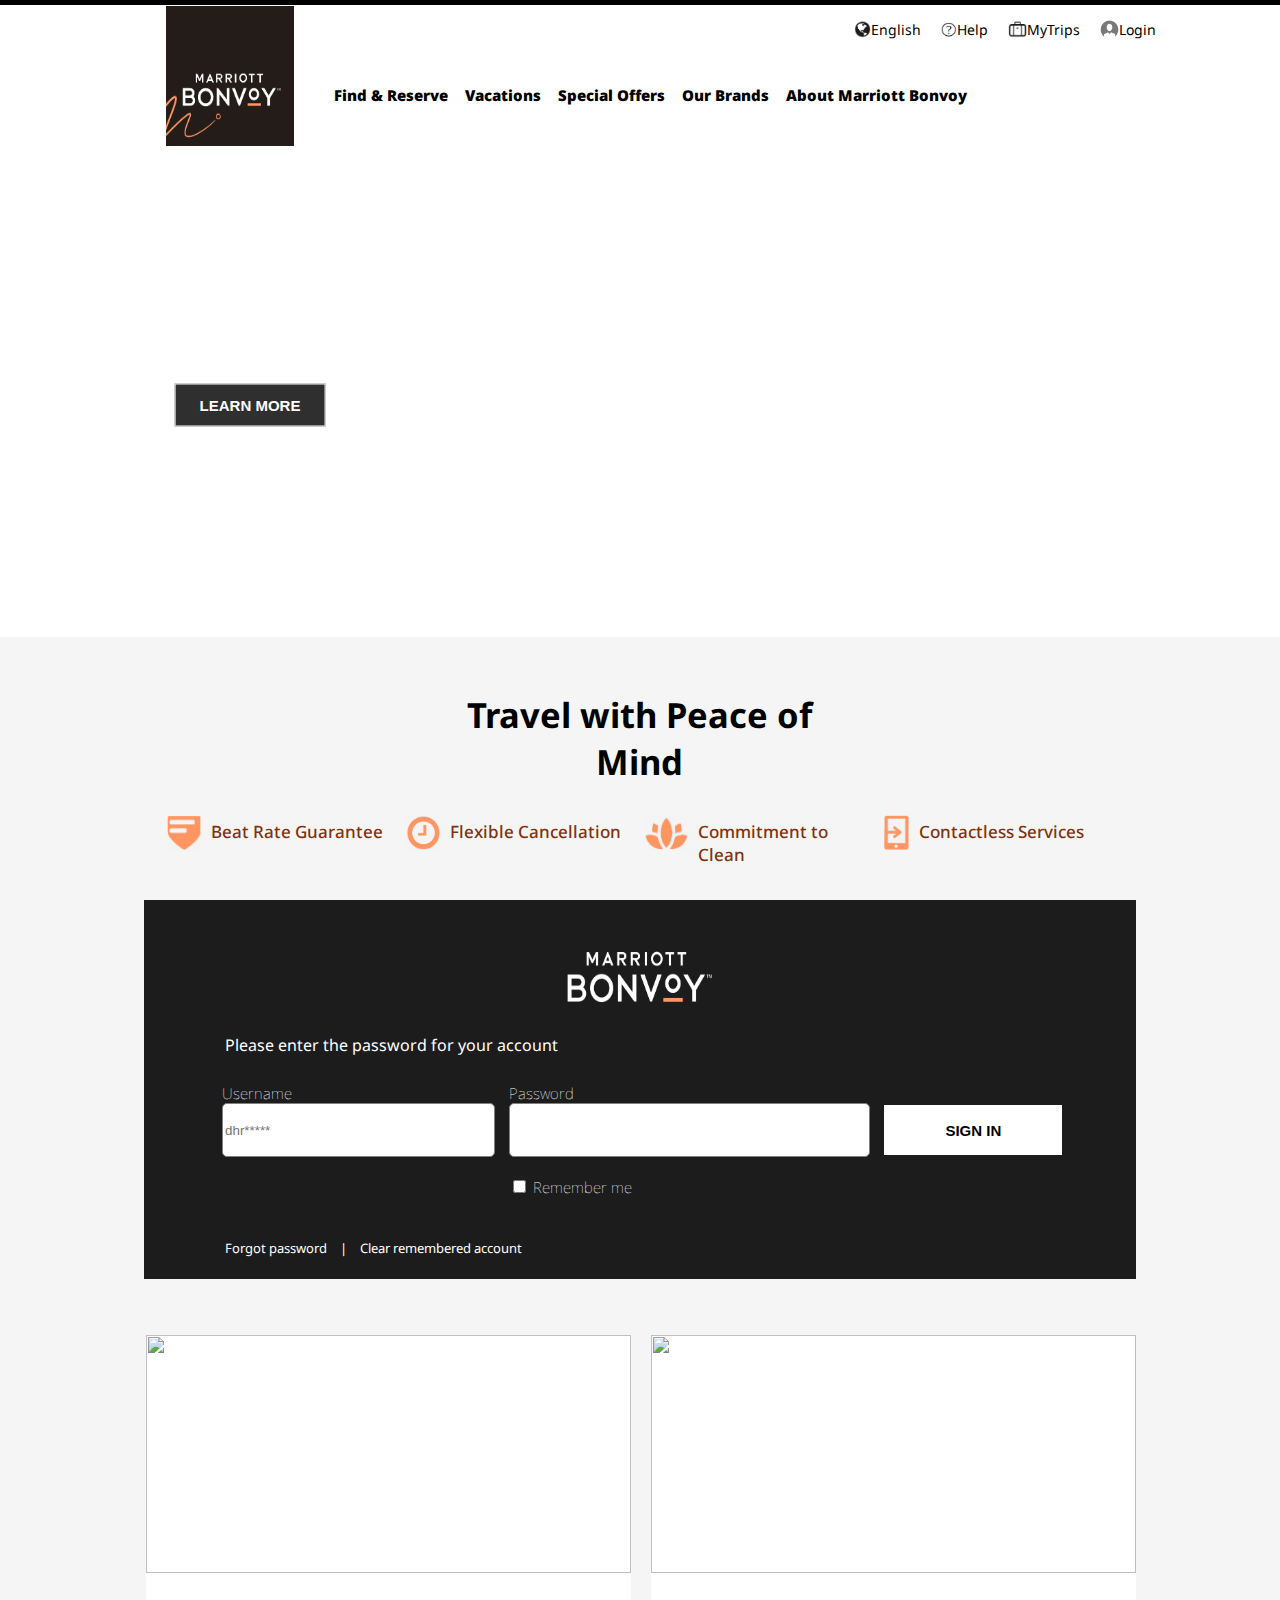
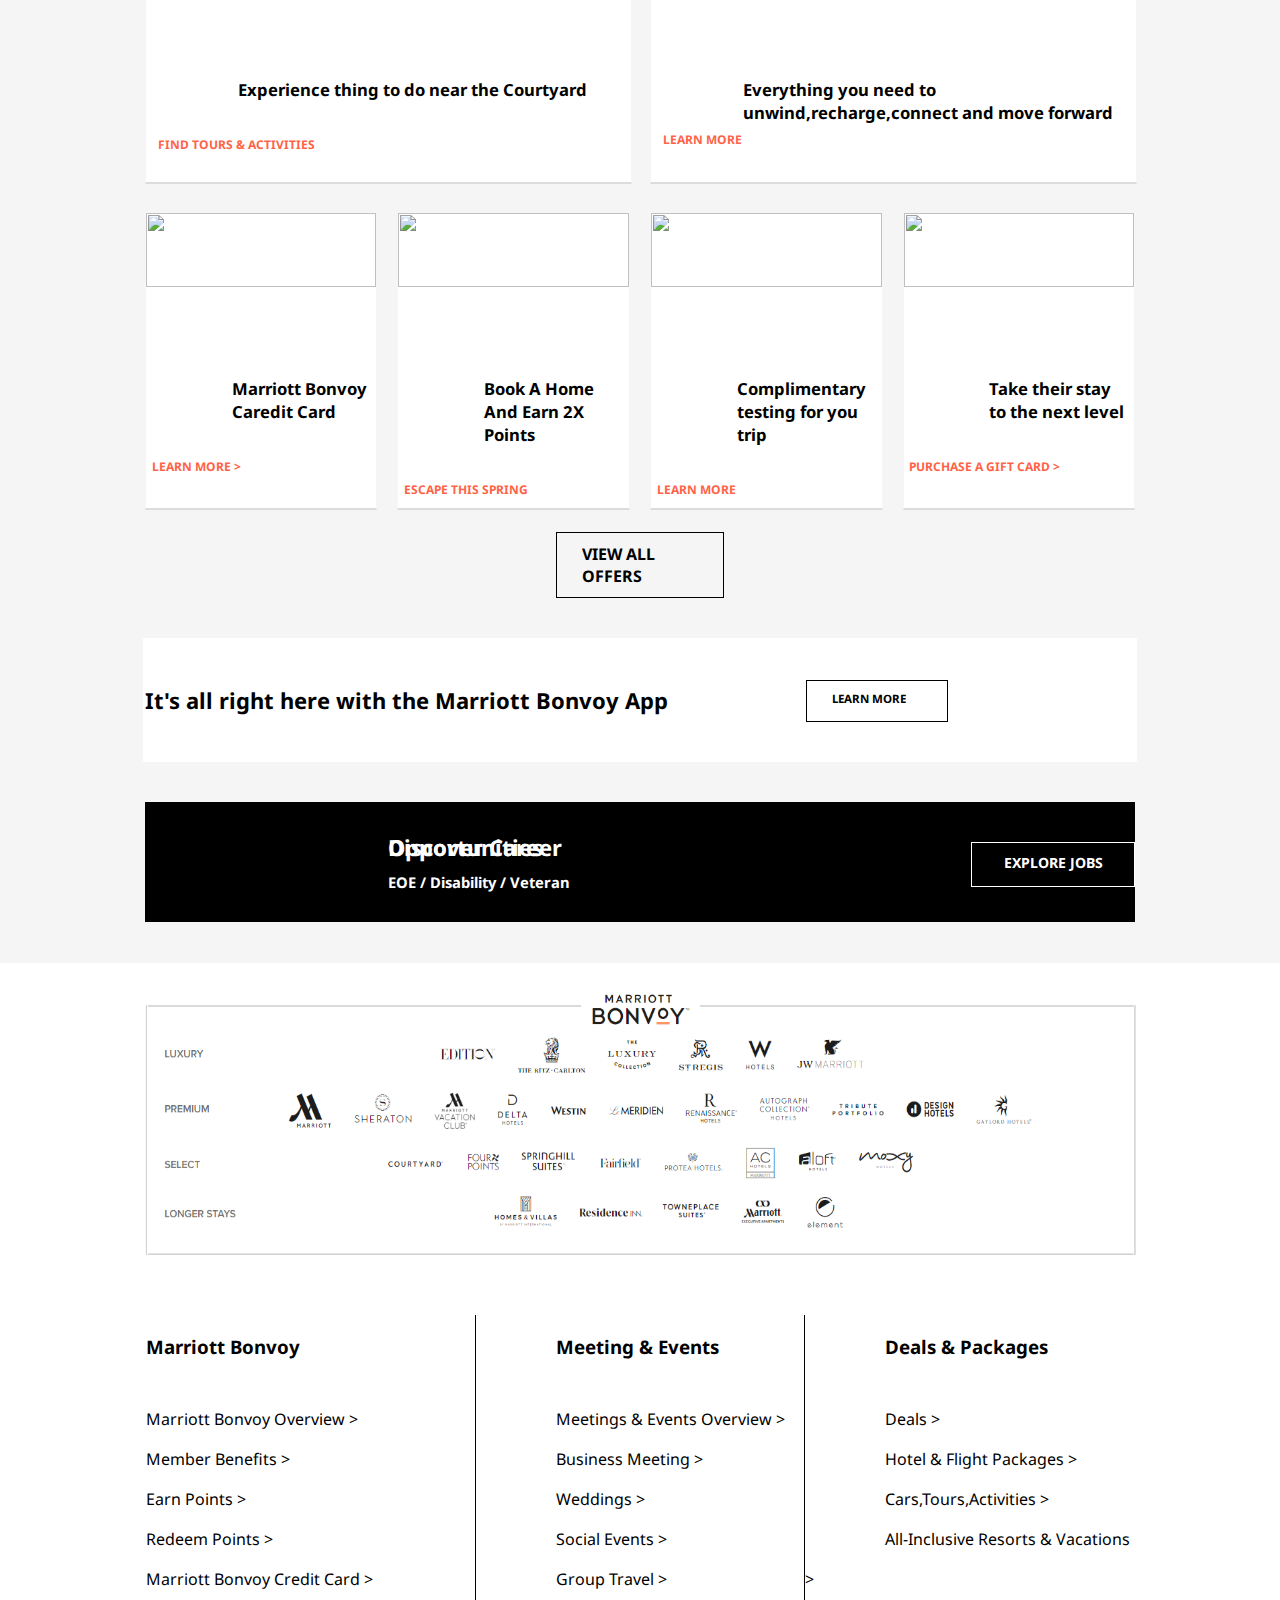
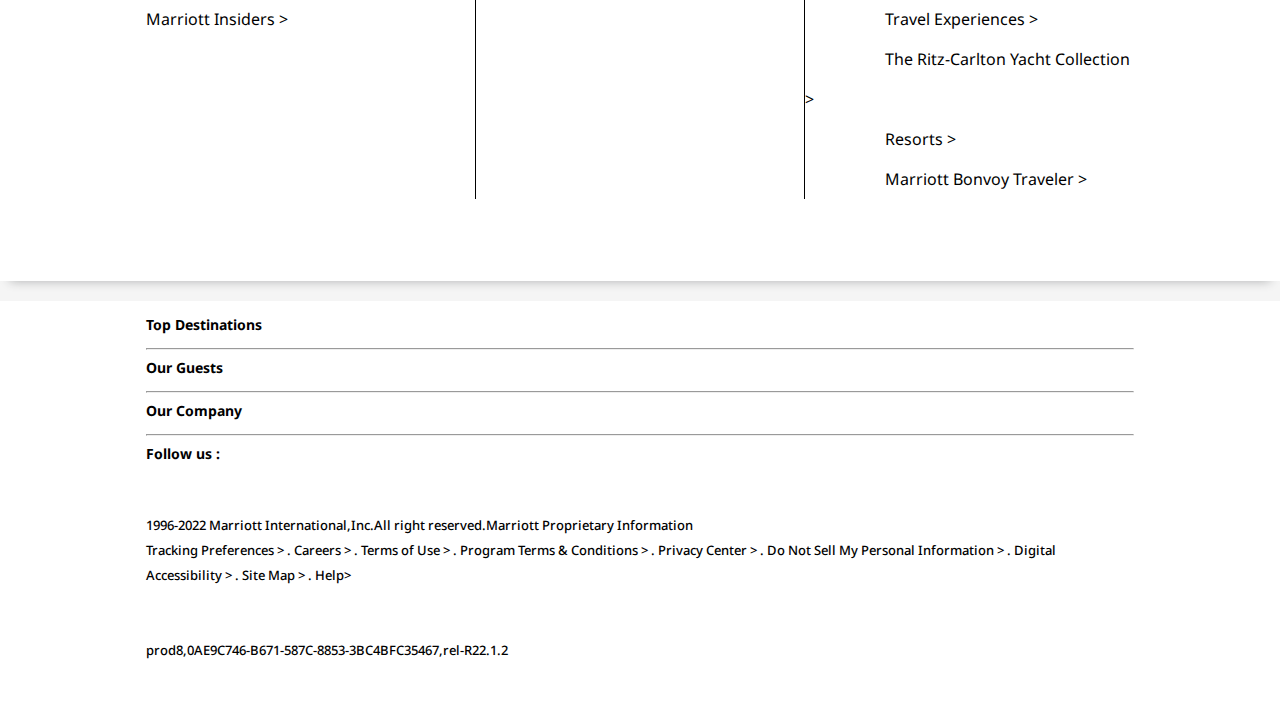
==== commit 41ce8d06: "aded" ====
--- a/index.html
+++ b/index.html
@@ -68,9 +68,6 @@
         <!-- info box like sigin ,help other -->
         <div class="info">
            
-
-
-
             <div><img src="./index_image/1st.png" alt="" width="50%" height="100%"><p>English</p> </div>
             <div><img src="./index_image/2nd.png" alt="" width="50%" height="100%"><p> Help</p></div>
             <div><img src="./index_image/3rd.png" alt="" width="50%" height="100%"><p>MyTrips</p> </div>
--- a/landing.css
+++ b/landing.css
@@ -22,7 +22,7 @@
 }
 
 #navbar{
-    border: 2px solid black;
+    /* border: 2px solid black; */
     position:fixed;
     z-index: 2;
     width: 100%;
@@ -32,6 +32,7 @@
     display: flex;
     background-color: white;
     /* margin-top:-22px; */
+    padding-left: 10%;
 }
 #main_category{
     display: none;
@@ -66,6 +67,10 @@
     display: flex;
     gap: 20px;
     margin-top: 15px;
+}
+.info p{
+    margin: 0px;
+    padding: 0px;
 }
 
 .category>div{
@@ -1198,6 +1203,13 @@
     background-color:#53505f;
 }
 
+.btuing{
+   
+    width: 100%;
+   
+    /* margin-top: 90px; */
+}
+
 @media only screen and (max-width: 480px) and (min-width: 0px){
     .category{
         display: none;
@@ -1235,6 +1247,7 @@
     background-color: white;
     justify-content: space-between;
     /* margin-top:-22px; */
+    padding-left: 0px;
 }
 
 
@@ -1371,7 +1384,7 @@
     /* position: fixed; */
     /* top: 60%; */
     /* color: black; */
-    margin-top:-280px;
+    margin-top:-300px;
     text-align: center;
     margin-left: 35px; 
 }
@@ -1511,6 +1524,9 @@
     font-size: 15px;
     width: 110px;
 }
+#footer_box{
+    width: 110vw;
+}
 #footer_box>.footer_cat{
 width: 100%;
 display: flex;
@@ -1566,5 +1582,11 @@
 width: 12vw;
 height: 9vw;
 }
-}
-
+#footer_end {
+    margin-top: 20px;
+    border: 2px solid transparent;
+    background-color: white;
+    width: 110vw;
+}
+}
+
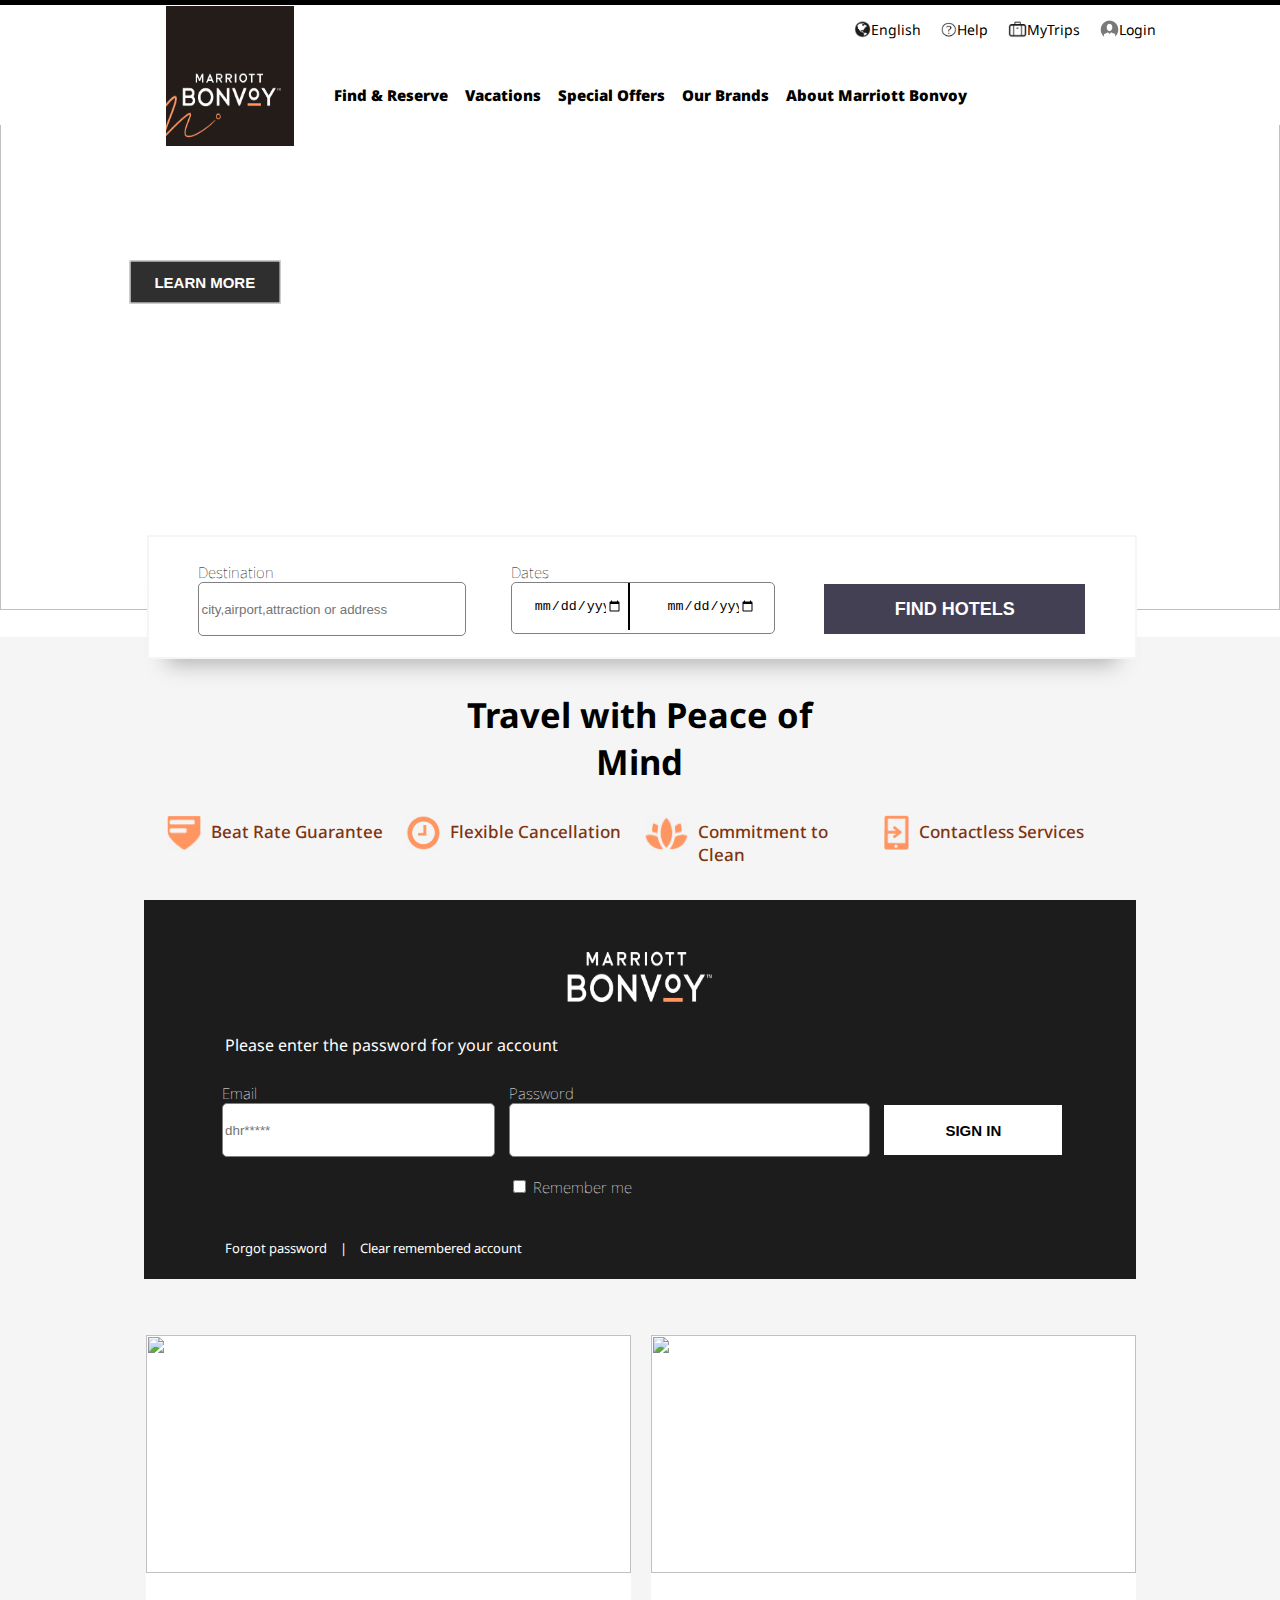
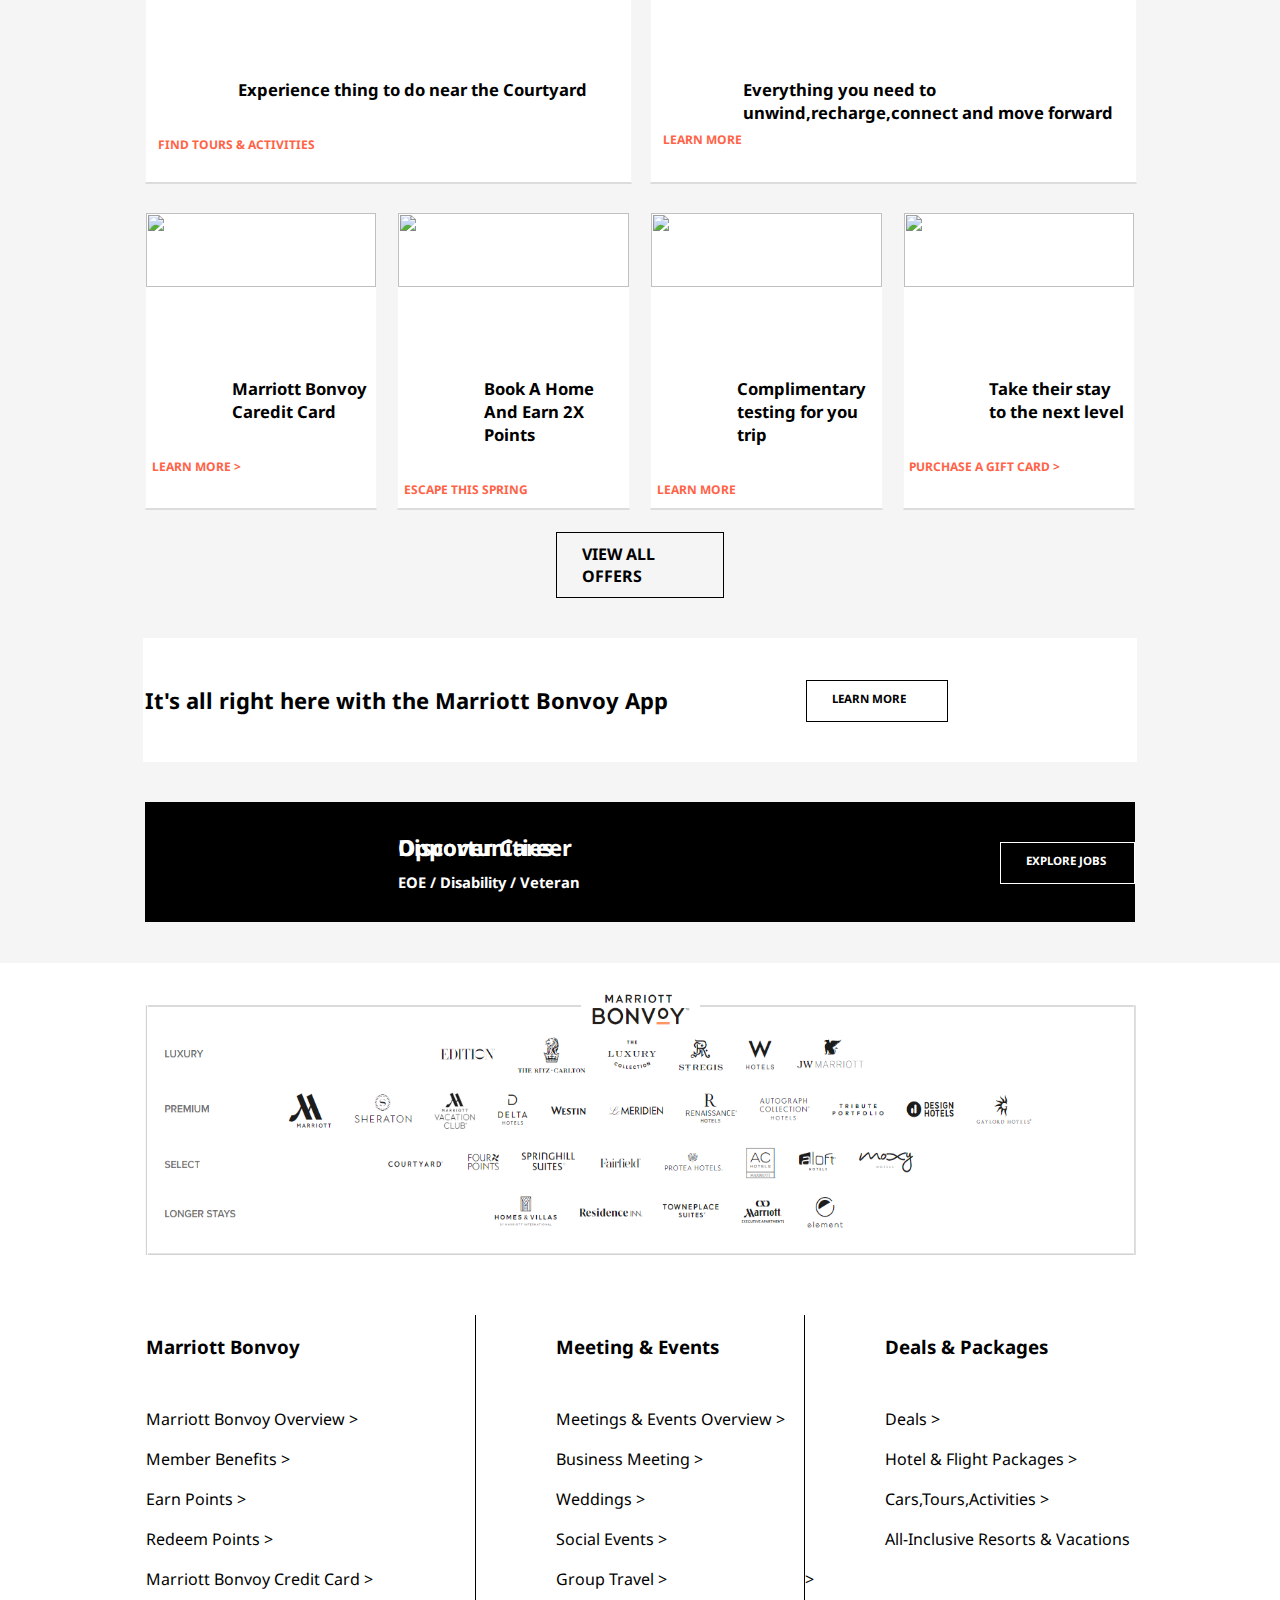
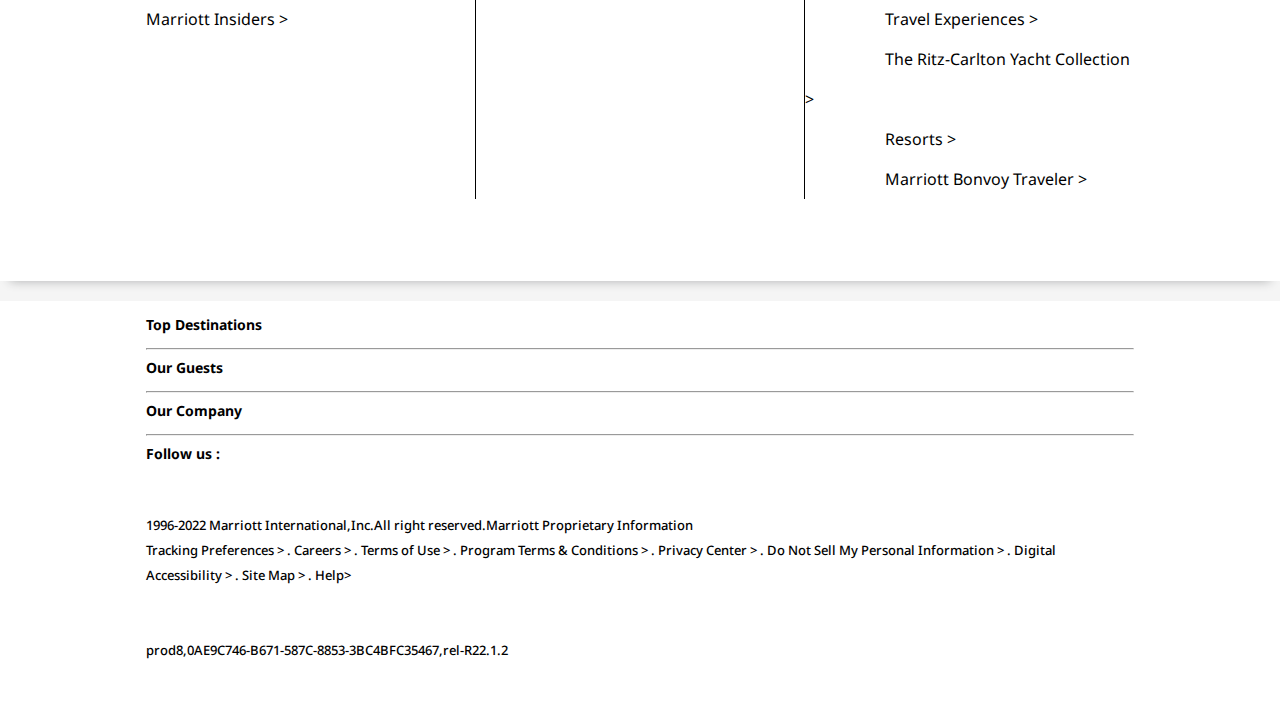
==== commit 64ee00f8: "adde" ====
--- a/index.html
+++ b/index.html
@@ -44,19 +44,11 @@
             <!-- <div onclick="clickOn4()">Our Credit Card</div> -->
             <div onclick="clickOn5()">About Marriott Bonvoy</div>
         </details>
-
         <!-- logo box -->
         <div class="logo">
             <img src="./index_image/logo.png" width="100%" height="100%" alt="">
         </div>
         <!-- catagory box -->
-
-       
-
-
-
-
-
         <div class="category">
             <div onclick="clickOn()">Find & Reserve</div>
             <div onclick="clickOn2()">Vacations</div>
@@ -67,7 +59,6 @@
         </div>
         <!-- info box like sigin ,help other -->
         <div class="info">
-           
             <div><img src="./index_image/1st.png" alt="" width="50%" height="100%"><p>English</p> </div>
             <div><img src="./index_image/2nd.png" alt="" width="50%" height="100%"><p> Help</p></div>
             <div><img src="./index_image/3rd.png" alt="" width="50%" height="100%"><p>MyTrips</p> </div>
@@ -82,7 +73,7 @@
     <div id="mainImageBox">
         <div id="btuimg">
             <img src="https://cache.marriott.com/marriottassets/marriott/BDQCC/bdqcc-exterior-5133-hor-feat.jpg?output-quality=70&interpolation=progressive-bilinear&downsize=1180px:*"
-             alt="" class="btuing">
+                width="100%" height="610px" alt="" class="btuing">
             <div class="explore">
                 EXPLORE OUR BRANDS
             </div>
@@ -127,26 +118,26 @@
 
         <!-- Beat rate ,flexible , clean tag -->
         <div id="BestRate">
-            <div><img src="/index_image/4th.png" alt="4th" width="15%"> <label for="">Beat Rate Guarantee</label> </div>
-            <div><img src="/index_image/5th.png" alt="5th" width="15%"><label for="">Flexible Cancellation</label></div>
-            <div><img src="/index_image/6th.png" alt="6th" width="19%">
+            <div><img src="./index_image/4th.png" alt="4th" width="15%"> <label for="">Beat Rate Guarantee</label> </div>
+            <div><img src="./index_image/5th.png" alt="5th" width="15%"><label for="">Flexible Cancellation</label></div>
+            <div><img src="./index_image/6th.png" alt="6th" width="19%">
                 <label for="">Commitment to Clean</label>
             </div>
-            <div><img src="/index_image/7th.png" alt="7th" width="11%"><label for="">Contactless Services</label> </div>
+            <div><img src="./index_image/7th.png" alt="7th" width="11%"><label for="">Contactless Services</label> </div>
         </div>
 
         <!-- black box -->
         <div id="innersignin">
             <!-- logo box -->
             <div class="secondlogo">
-                <img src="/index_image/2nd logo.png" alt="2nd logo" width="100%" height="100%">
+                <img src="./index_image/2nd logo.png" alt="2nd logo" width="100%" height="100%">
             </div>
             <!-- signin box -->
             <div id="dhruv">
                 <div class="Note">Please enter the password for your account</div>
                 <div class="sigininner">
                     <div class="Emailinput">
-                        Username
+                       Email
                         <br>
                         <input type="text" placeholder="dhr*****" id="Emailinput">
                     </div>
@@ -272,7 +263,7 @@
 
     <div id="footer_box">
         <div class="footer_logo">
-            <img src="/index_image/Footer.png" width="100%" height="100%" alt="">
+            <img src="./index_image/Footer.png" width="100%" height="100%" alt="">
         </div>
 
         <div class="footer_cat">
--- a/landing.css
+++ b/landing.css
@@ -9,7 +9,7 @@
 }
 
 #waiting{
-    border: 2px solid gold;
+    /* border: 2px solid gold; */
     width: 80%;
     height: 1000px;
     top: 0%;
@@ -115,10 +115,10 @@
 
 .explore{
 position: absolute;
-margin-top: -360px;
+margin-top: -25vw;
 /* margin-left: 170px; */
 color: white;
-font-size: 50px;
+font-size: 3vw;
 font-weight:bolder;
 z-index: 20px;
 left: 11.4%;
@@ -131,8 +131,8 @@
 
 .ExMore{
     position: absolute;
-    top: 45%;
-    left: 250px;
+    top: 22vw;
+    left: 16vw;
     transform: translate(-50%, -50%);
     -ms-transform: translate(-50%, -50%);
     background-color: rgb(48, 47, 47);
@@ -562,18 +562,17 @@
  }
  
  .fourthPosterbtu{
-     background-color: transparent;
-     padding:1% 1% ; 
-     margin-left:28.5%;
-     margin-top: 40px;
-     height:1.8vw;
-      width: 16%;
+    background-color: transparent;
+    padding:10px 25px; 
+    margin-left:29%;
+    margin-top: 40px;
+    height:20px;
+   width: 9%;
+   border: 1px solid black;
+   font-weight: bolder;
+   font-size: .9vw;
      border: 1px solid white;
      color: white;
-     font-weight: bolder;
-     font-size: 1.1vw;
-     display: flex;
-     justify-content: center;
  }
  
  .fourthPosterbtu:hover{
@@ -1078,7 +1077,7 @@
     margin-top: 50px;
     display: flex;
     margin-bottom: 80px;
-
+   
 }
 
 .footer_cat>div{
@@ -1224,14 +1223,21 @@
         align-items: center;
         align-content: center;
        justify-content: center;
+       background-color: white;
         
     }
     #main_category img{
-        width: 60px;
-        height: 60px;
+        /* margin-top: 5px; */
+        width: 50px;
+        height: 40px;
         margin-top: -30px;
+        background-color: white;
         
         
+    }
+    #main_category img:hover{
+        transform: scale(1.1,1.3);
+        cursor: pointer;
     }
 
     
@@ -1377,6 +1383,10 @@
     height: 4vh;
     width: 68vw;
     font-size: 3vw;
+    border-radius: 0px ;
+    border: 0px;
+    outline: none;
+    background-color: white;
     
 }
 .explore{
@@ -1398,9 +1408,7 @@
     padding: 0px;
     font-size: 2vw;
 }
-.findinner{
-    
-}
+
 .findinner>.dates>#Datesinput{
     margin: 0px;
     width:70vw;
@@ -1511,6 +1519,16 @@
     margin-top: 33px;
     width: 100%;
 }
+#main_category div{
+    color: white;
+    position: inherit;
+    border: 1px solid transparent;
+    background-color: grey;
+    width: 180px;
+    margin-top: 9px;
+    /* display: flex
+    margin-left:20px ; */
+}
 .fourthPosterbtu{
     margin-top: 15px;
     width: 130px;
